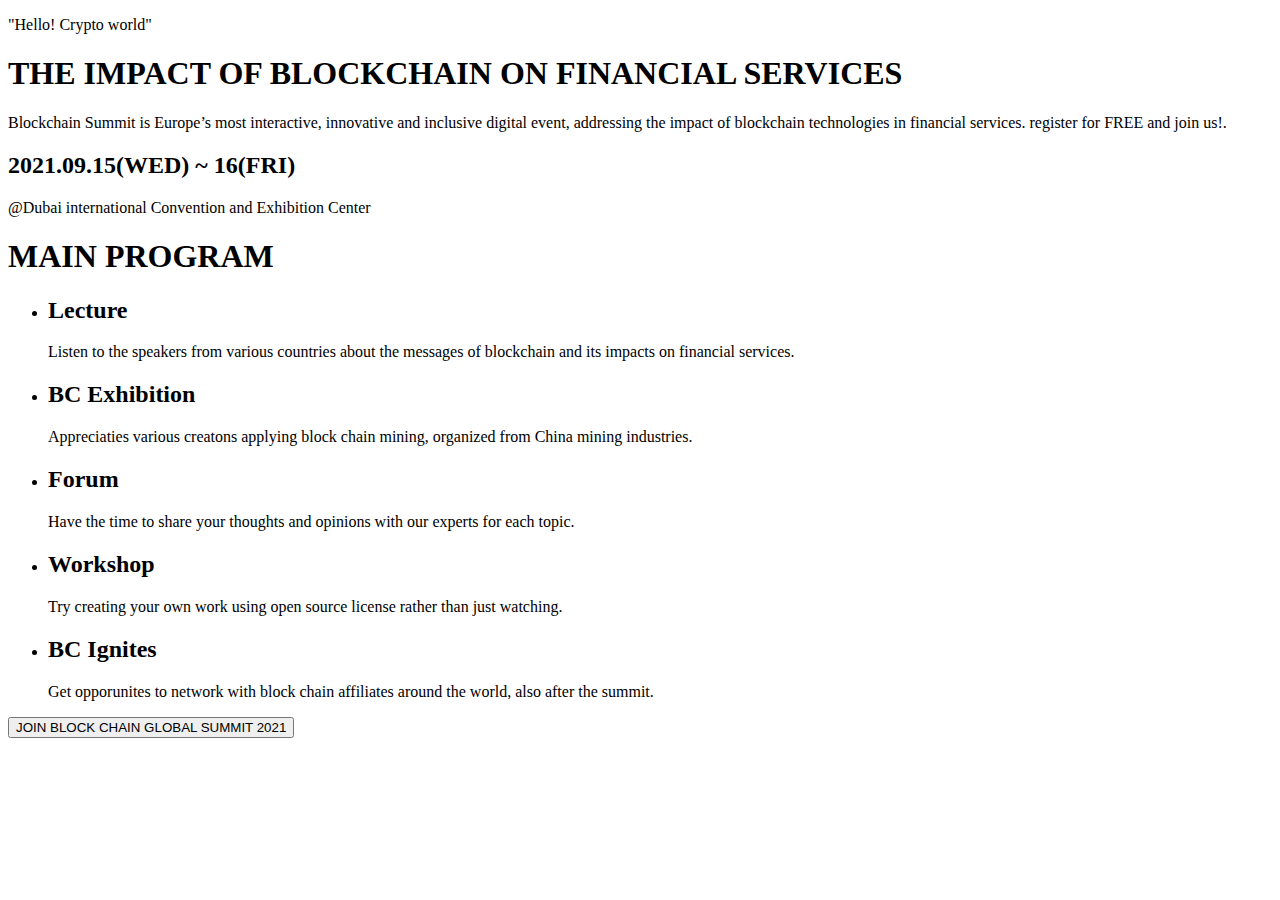
==== index.html @ 84af6721 "Add images to the HTML & CSS file" ====
<!DOCTYPE html>
<html lang="en">
<head>
    <meta charset="UTF-8">
    <meta http-equiv="X-UA-Compatible" content="IE=edge">
    <meta name="viewport" content="width=device-width, initial-scale=1.0">
    <title>My capstone project</title>
    <link rel="stylesheet" href="style.css">
    <link rel="stylesheet" href="https://use.fontawesome.com/releases/v5.15.3/css/all.css" 
    integrity="sha384-SZXxX4whJ79/gErwcOYf+zWLeJdY/qpuqC4cAa9rOGUstPomtqpuNWT9wdPEn2fk" 
    crossorigin="anonymous">
</head>
<body>
    <header class="header">
        <nav class="nav">
            <div class="icon" id="hamburger">
                <i class="fas fa-bars"></i>
            </div>
        </nav>
        <div class="hero-ontain">
            <div class="hero-content">
                <p class="hero-content__text">"Hello! Crypto world"</p>
                <h1 class="hero-content__heading">
                    THE IMPACT OF BLOCKCHAIN ON FINANCIAL SERVICES
                </h1>
                <P class="hero-content__desc">
                    Blockchain Summit is Europe’s most interactive, innovative and inclusive digital event, addressing the impact of blockchain technologies in financial services.

                    register for FREE and join us!.
                </P>
                <h2 class="hero-content__date">
                    2021.09.15(WED) ~ 16(FRI)
                </h2>
                <span class="hero-content__place">@Dubai international Convention and Exhibition Center</span>
            </div>
        </div>
    </header>
    <main>
        <section>
            <div class="container bg-dark">
                <div class="program">
                    <h1 class="program__heading">MAIN PROGRAM</h1>
                    <ul class="program-list">
                        <li class="program-list-item">
                            <div class="program-list-item-container">
                                <div class="program-list-item-container__icon">
                                    <i class='bx bx-support'></i>
                                </div>
                                <h2 class="program-list-item-container__title">
                                    Lecture
                                </h2>
                                <p class="program-list-item-container__text">
                                    Listen to the speakers from various countries about the messages of blockchain
                                    and its impacts on financial services.
                                </p>
                            </div>
                        </li>
                        <li class="program-list-item">
                            <div class="program-list-item-container">
                                <div class="program-list-item-container__icon">
                                    <i class='bx bx-tv'></i>
                                </div>
                                <h2 class="program-list-item-container__title">
                                    BC Exhibition
                                </h2>
                                <p class="program-list-item-container__text">
                                    Appreciaties various creatons applying block chain mining, organized from China mining industries.
                                </p>
                            </div>
                        </li>
                        <li class="program-list-item">
                            <div class="program-list-item-container">
                                <div class="program-list-item-container__icon">
                                    <i class='bx bx-chat'></i>
                                </div>
                                <h2 class="program-list-item-container__title">
                                    Forum
                                </h2>
                                <p class="program-list-item-container__text">
                                    Have the time to share your thoughts and opinions with our experts for each topic.
                                </p>
                            </div>
                        </li>
                        <li class="program-list-item">
                            <div class="program-list-item-container">
                                <div class="program-list-item-container__icon">
                                    <i class='bx bxs-factory'></i>
                                </div>
                                <h2 class="program-list-item-container__title">
                                    Workshop
                                </h2>
                                <p class="program-list-item-container__text">
                                    Try creating your own work using open source license rather than just watching.
                                </p>
                            </div>
                        </li>
                        <li class="program-list-item">
                            <div class="program-list-item-container">
                                <div class="program-list-item-container__icon">
                                    <i class='bx bx-palette'></i>
                                </div>
                                <h2 class="program-list-item-container__title">
                                    BC Ignites
                                </h2>
                                <p class="program-list-item-container__text">
                                    Get opporunites to network with block chain affiliates around the world, also after the summit.
                                </p>
                            </div>
                        </li>
                    </ul>
                    <button class="btn btn-large" type="button">JOIN BLOCK CHAIN GLOBAL SUMMIT 2021</button>
                </div>
            </div>
        </section>
    </main>
    
</body>
</html>
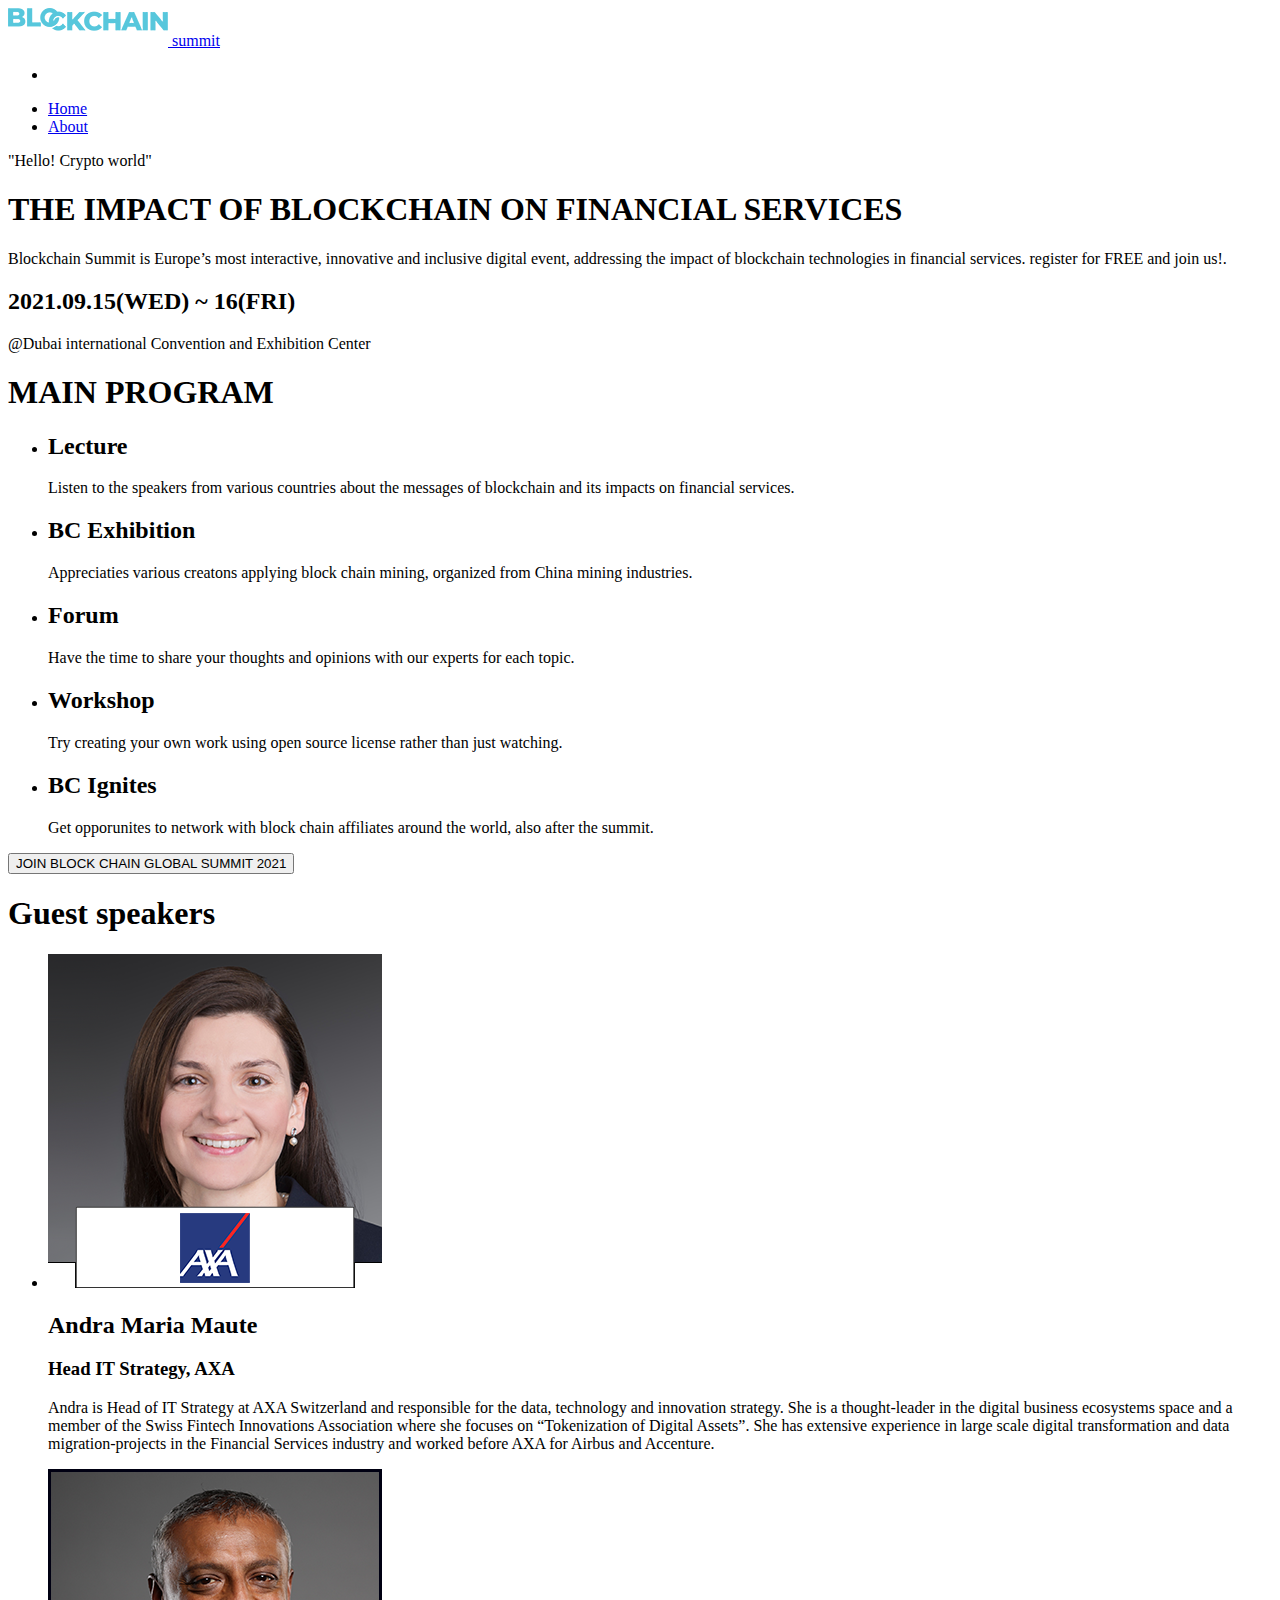
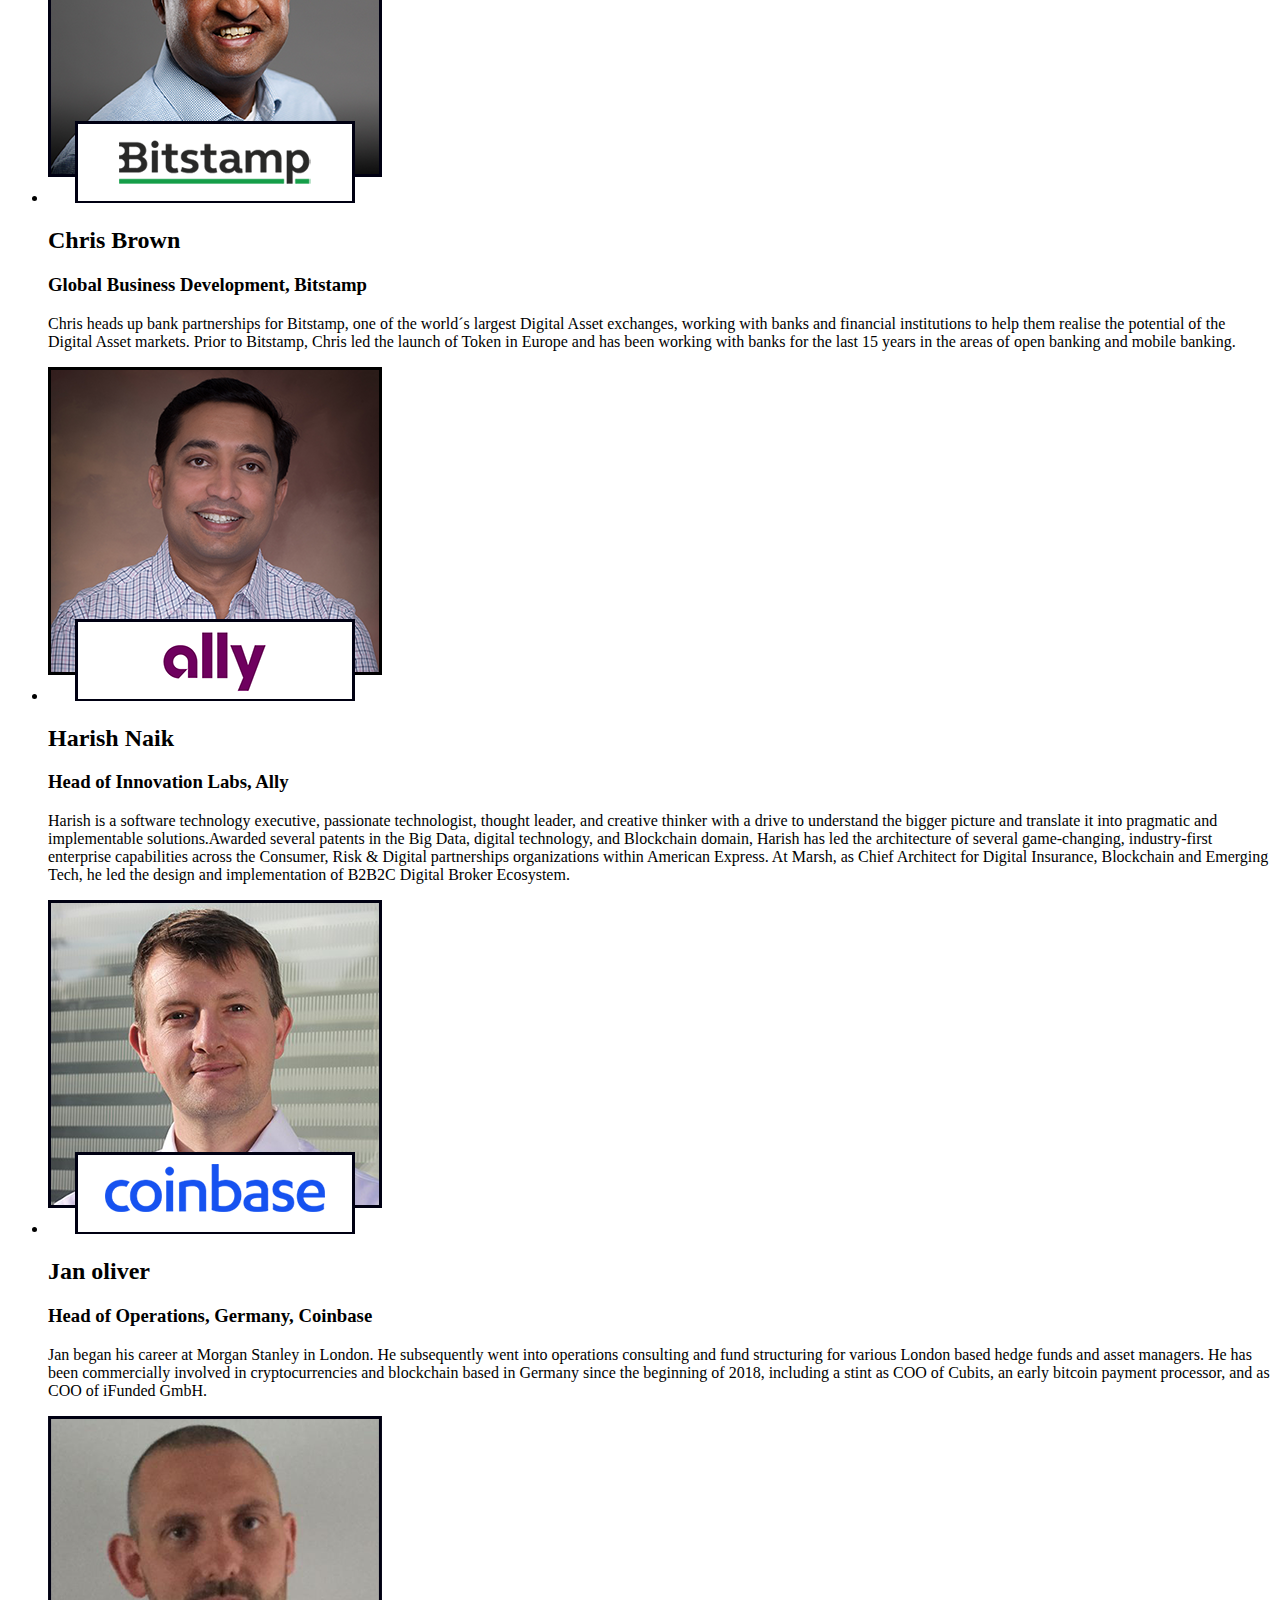
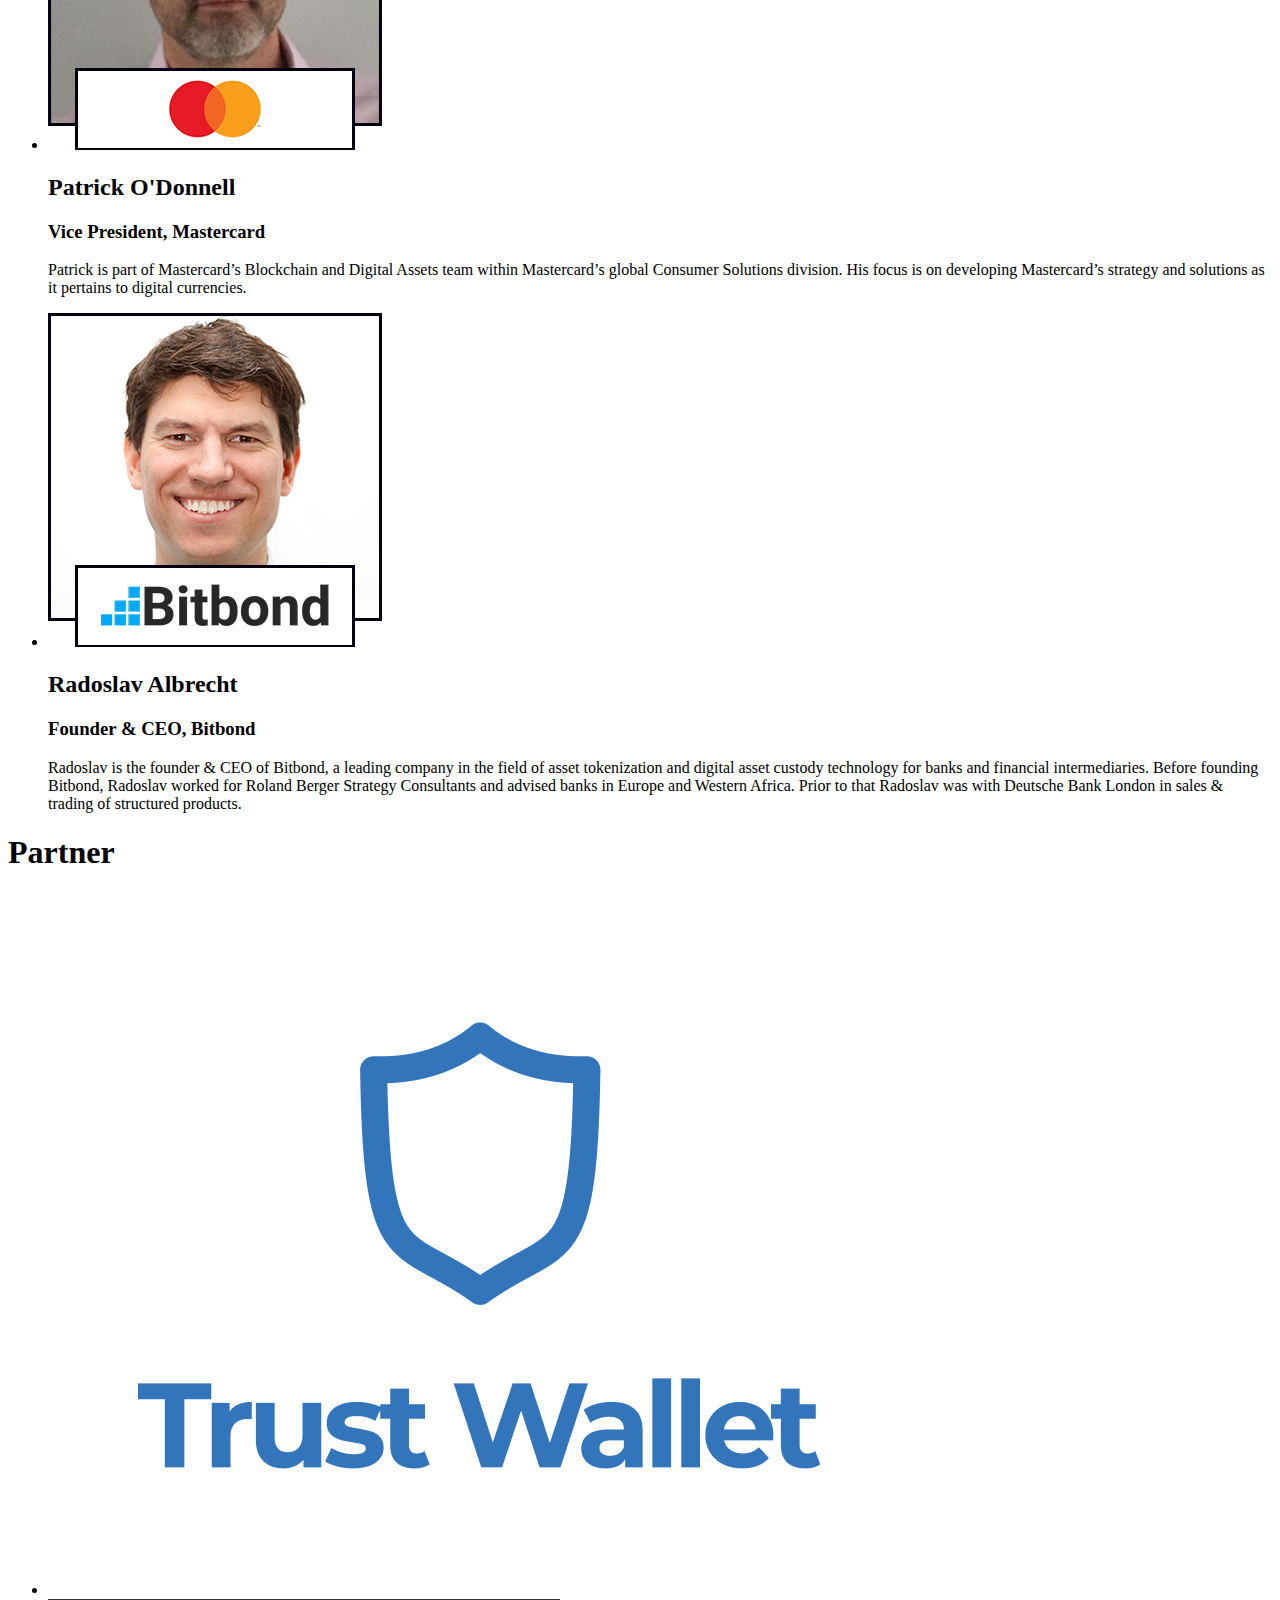
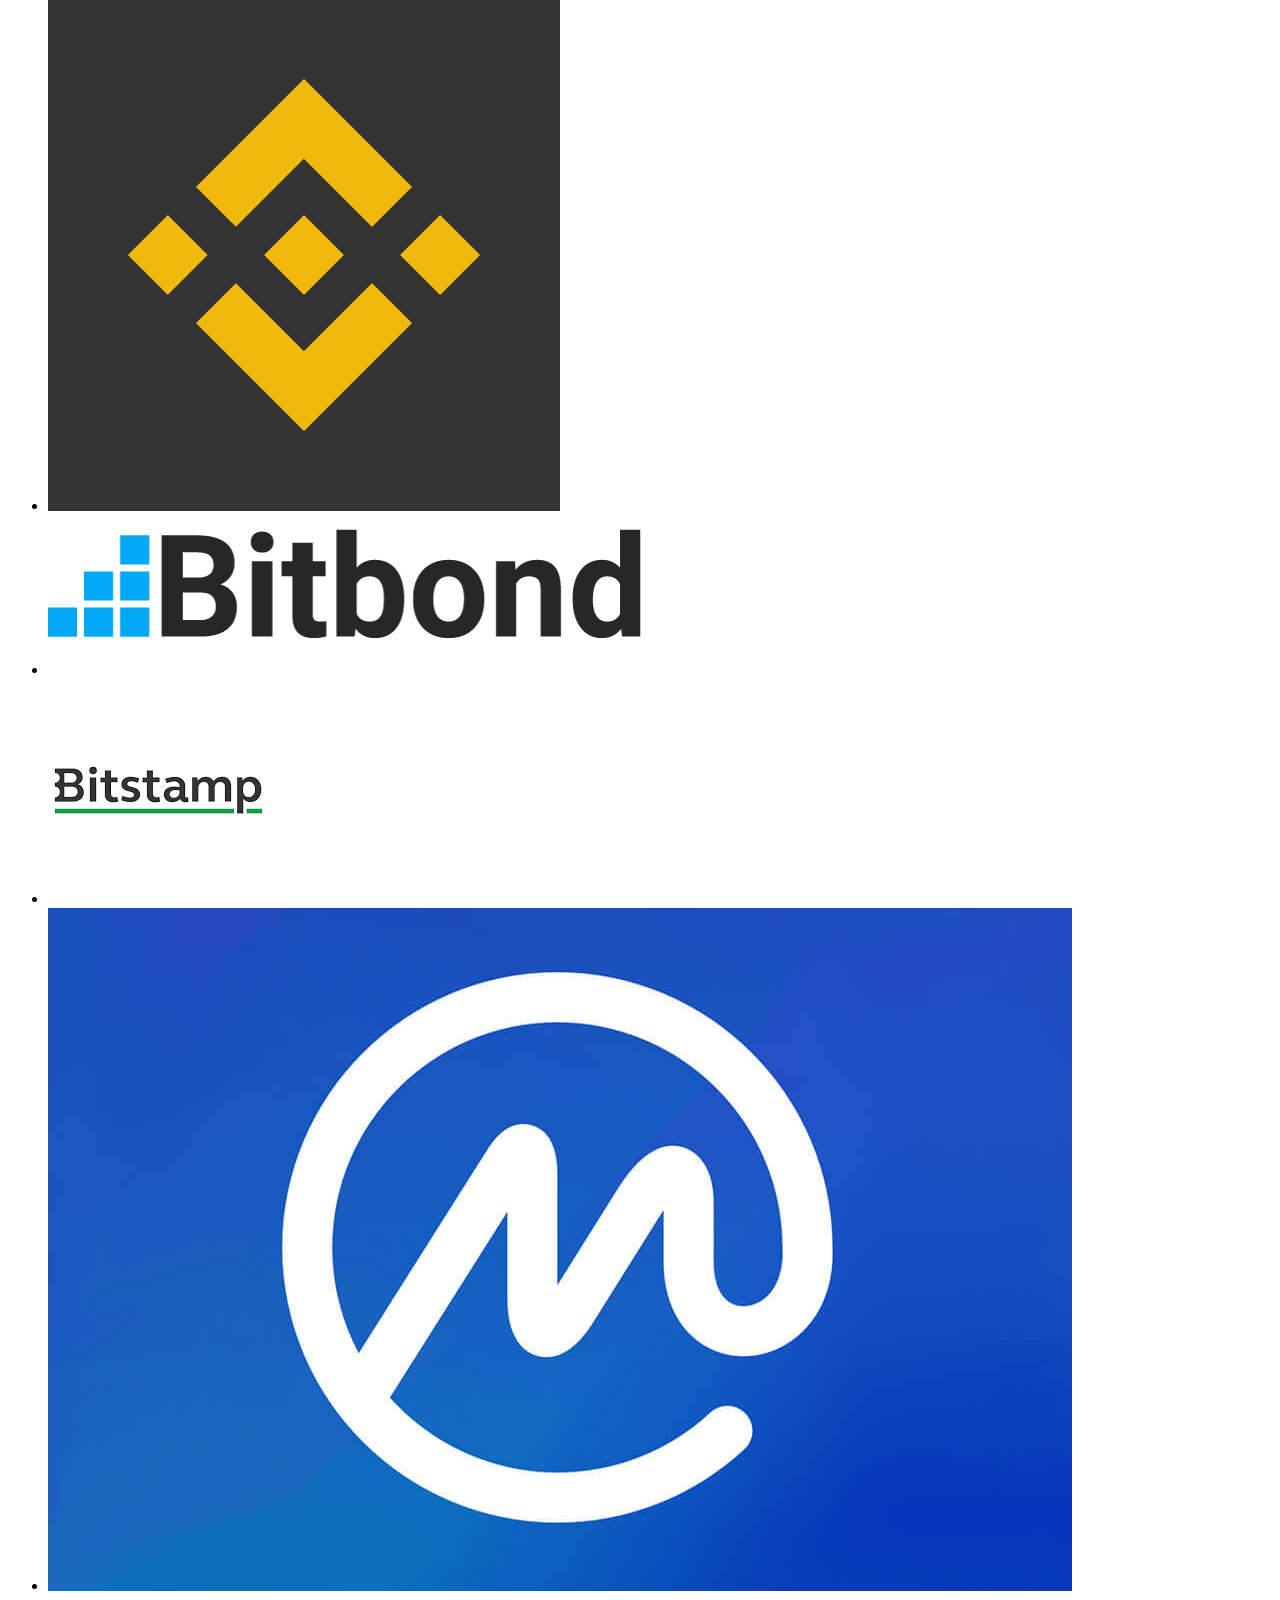
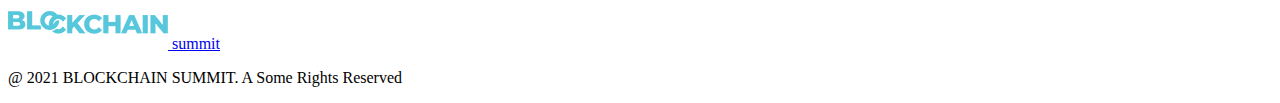
==== commit fe5231b1: "Add about HTML file" ====
--- a/index.html
+++ b/index.html
@@ -16,8 +16,23 @@
             <div class="icon" id="hamburger">
                 <i class="fas fa-bars"></i>
             </div>
+            <div class="logo">
+                <a href="index.html">
+                    <img src="./images/London_Logo.png" alt="image">
+                    <span>summit</span>
+                </a>
+            </div>
+            <ul class="nav-list">
+                <li class="nav-item">
+                    <div class="icon">
+                        <i class="fas fa-times" id="close-icon"></i>
+                    </div>
+                </li>
+                <li class="nav-item"><a href="index.html" class="nav-link">Home</a></li>
+                <li class="nav-item"><a href="about.html" class="nav-link">About</a></li>
+            </ul>
         </nav>
-        <div class="hero-ontain">
+        <div class="hero-ontainer">
             <div class="hero-content">
                 <p class="hero-content__text">"Hello! Crypto world"</p>
                 <h1 class="hero-content__heading">
@@ -44,7 +59,7 @@
                         <li class="program-list-item">
                             <div class="program-list-item-container">
                                 <div class="program-list-item-container__icon">
-                                    <i class='bx bx-support'></i>
+                                    <i class="fas fa-headset"></i>
                                 </div>
                                 <h2 class="program-list-item-container__title">
                                     Lecture
@@ -58,7 +73,7 @@
                         <li class="program-list-item">
                             <div class="program-list-item-container">
                                 <div class="program-list-item-container__icon">
-                                    <i class='bx bx-tv'></i>
+                                    <i class="fas fa-tv"></i>
                                 </div>
                                 <h2 class="program-list-item-container__title">
                                     BC Exhibition
@@ -71,7 +86,7 @@
                         <li class="program-list-item">
                             <div class="program-list-item-container">
                                 <div class="program-list-item-container__icon">
-                                    <i class='bx bx-chat'></i>
+                                    <i class="far fa-comments"></i>
                                 </div>
                                 <h2 class="program-list-item-container__title">
                                     Forum
@@ -84,7 +99,7 @@
                         <li class="program-list-item">
                             <div class="program-list-item-container">
                                 <div class="program-list-item-container__icon">
-                                    <i class='bx bxs-factory'></i>
+                                    <i class="fas fa-industry"></i>
                                 </div>
                                 <h2 class="program-list-item-container__title">
                                     Workshop
@@ -112,7 +127,104 @@
                 </div>
             </div>
         </section>
+        <section>
+            <div class="container">
+              <div class="speakers">
+                  <h1 class="speakers-heading">Guest speakers</h1>
+                    <ul class="speakers-list" id="speakers-list">
+                        <li class="speakers-list-item">
+                          <img src="./images/Andra-Maria_Maute_AXA.png" class="image" alt="image">
+                          <div class="speakers-list-item_info">
+                              <h2 class="speakers-list-item__heading">Andra Maria Maute</h2>
+                              <h3 class="speakers-list-item__role">Head IT Strategy, AXA</h3>
+                              <p class="sprakers-list-item__text">Andra is Head of IT Strategy at AXA Switzerland and responsible for the data, technology and innovation strategy. She is a thought-leader in the digital business ecosystems space and a member of the Swiss Fintech Innovations Association where she focuses on “Tokenization of Digital Assets”. She has extensive experience in large scale digital transformation and data migration-projects in the Financial Services industry and worked before AXA for Airbus and Accenture.</p>
+                          </div>
+                        </li>
+                        <li class="speakers-list-item">
+                          <img src="./images/Chris_Aruliah_Bitstamp_NEW.png" class="image" alt="image">
+                            <div class="speakers-list-item_info">
+                              <h2 class="speakers-list-item__heading">Chris Brown</h2>
+                              <h3 class="speakers-list-item__role">Global Business Development, Bitstamp</h3>
+                              <p class="sprakers-list-item__text">Chris heads up bank partnerships for Bitstamp, one of the world´s largest Digital Asset exchanges, working with banks and financial institutions to help them realise the potential of the Digital Asset markets. Prior to Bitstamp, Chris led the launch of Token in Europe and has been working with banks for the last 15 years in the areas of open banking and mobile banking.</p>
+                            </div>
+                        </li>
+                        <li class="speakers-list-item">
+                            <img src="./images/Harish_Naik_Ally_NEW.png" class="image" alt="image">
+                            <div class="speakers-list-item_info">
+                                <h2 class="speakers-list-item__heading">Harish Naik</h2>
+                                <h3 class="speakers-list-item__role">Head of Innovation Labs, Ally</h3>
+                                <p class="sprakers-list-item__text">Harish is a software technology executive, passionate technologist, thought leader, and creative thinker with a drive to understand the bigger picture and translate it into pragmatic and implementable solutions.Awarded several patents in the Big Data, digital technology, and Blockchain domain, Harish has led the architecture of several game-changing, industry-first enterprise capabilities across the Consumer, Risk & Digital partnerships organizations within American Express. At Marsh, as  Chief Architect for Digital Insurance, Blockchain and Emerging Tech, he led the design and implementation of B2B2C Digital Broker Ecosystem.</p>
+                            </div>
+                        </li>
+                        <li class="speakers-list-item">
+                            <img src="./images/Jan-Oliver_Sell_Coinbase_NEW.png" class="image" alt="image">
+                            <div class="speakers-list-item_info">
+                                <h2 class="speakers-list-item__heading">Jan oliver</h2>
+                                <h3 class="speakers-list-item__role">Head of Operations, Germany, Coinbase</h3>
+                                <p class="sprakers-list-item__text">Jan began his career at Morgan Stanley in London. He subsequently went into operations consulting and fund structuring for various London based hedge funds and asset managers. He has been commercially involved in cryptocurrencies and blockchain based in Germany since the beginning of 2018, including a stint as COO of Cubits, an early bitcoin payment processor, and as COO of iFunded GmbH.</p>
+                            </div>
+                        </li>
+                        <li class="speakers-list-item">
+                            <img src="./images/Patrick_ODonnell_Mastercard_NEW.png" class="image" alt="image">
+                            <div class="speakers-list-item_info">
+                                <h2 class="speakers-list-item__heading">Patrick O'Donnell</h2>
+                                <h3 class="speakers-list-item__role">Vice President, Mastercard</h3>
+                                <p class="sprakers-list-item__text">Patrick is part of Mastercard’s Blockchain and Digital Assets team within Mastercard’s global Consumer Solutions division. His focus is on developing Mastercard’s strategy and solutions as it pertains to digital currencies.</p>
+                            </div>
+                        </li>
+                        <li class="speakers-list-item">
+                            <img src="./images/Radoslav_Albrecht_Bitbond.png" class="image" alt="image">
+                            <div class="speakers-list-item_info">
+                                <h2 class="speakers-list-item__heading">Radoslav Albrecht</h2>
+                                <h3 class="speakers-list-item__role">Founder & CEO, Bitbond</h3>
+                                <p class="sprakers-list-item__text">Radoslav is the founder & CEO of Bitbond, a leading company in the field of asset tokenization and digital asset custody technology for banks and financial intermediaries. Before founding Bitbond, Radoslav worked for Roland Berger Strategy Consultants and advised banks in Europe and Western Africa. Prior to that Radoslav was with Deutsche Bank London in sales & trading of structured products.</p>
+                            </div>
+                        </li>
+                    </ul>
+               </div>
+          </div>
+        </section>
+        <section>
+            <div class="container bg-dark">
+                <div class="partner">
+                    <h1 class="partner-heading">Partner</h1>
+                    <ul class="partners-list">
+                        <li class="partner-list-item">
+                            <img src="./images/trust-logo.png" alt="image">
+                        </li>
+                        <li class="partner-list-item">
+                            <img src="./images/binance-logo.png" alt="image">
+                        </li>
+                        <li class="partner-list-item">
+                            <img src="./images/bitbond-logo.png" alt="image">
+                        </li>
+                        <li class="partner-list-item">
+                            <img src="./images/bitstamp.png" alt="image">
+                        </li>
+                        <li class="partner-list-item">
+                            <img src="./images/CoinMarketCap-Logo.jpg" alt="image">
+                        </li>
+                    </ul>
+                </div>
+            </div>
+        </section>
+        
     </main>
+    <footer>
+        <div class="container">
+            <div class="footer">
+                <div class="logo">
+                    <a href="#">
+                        <img src="./images/London_Logo.png" alt="image">
+                        <span>summit</span>
+                    </a>
+                </div>
+                <p class="rights">
+                    @ 2021 BLOCKCHAIN SUMMIT. A Some Rights Reserved
+                </p>
+            </div>
+        </div>
+    </footer>
     
 </body>
 </html>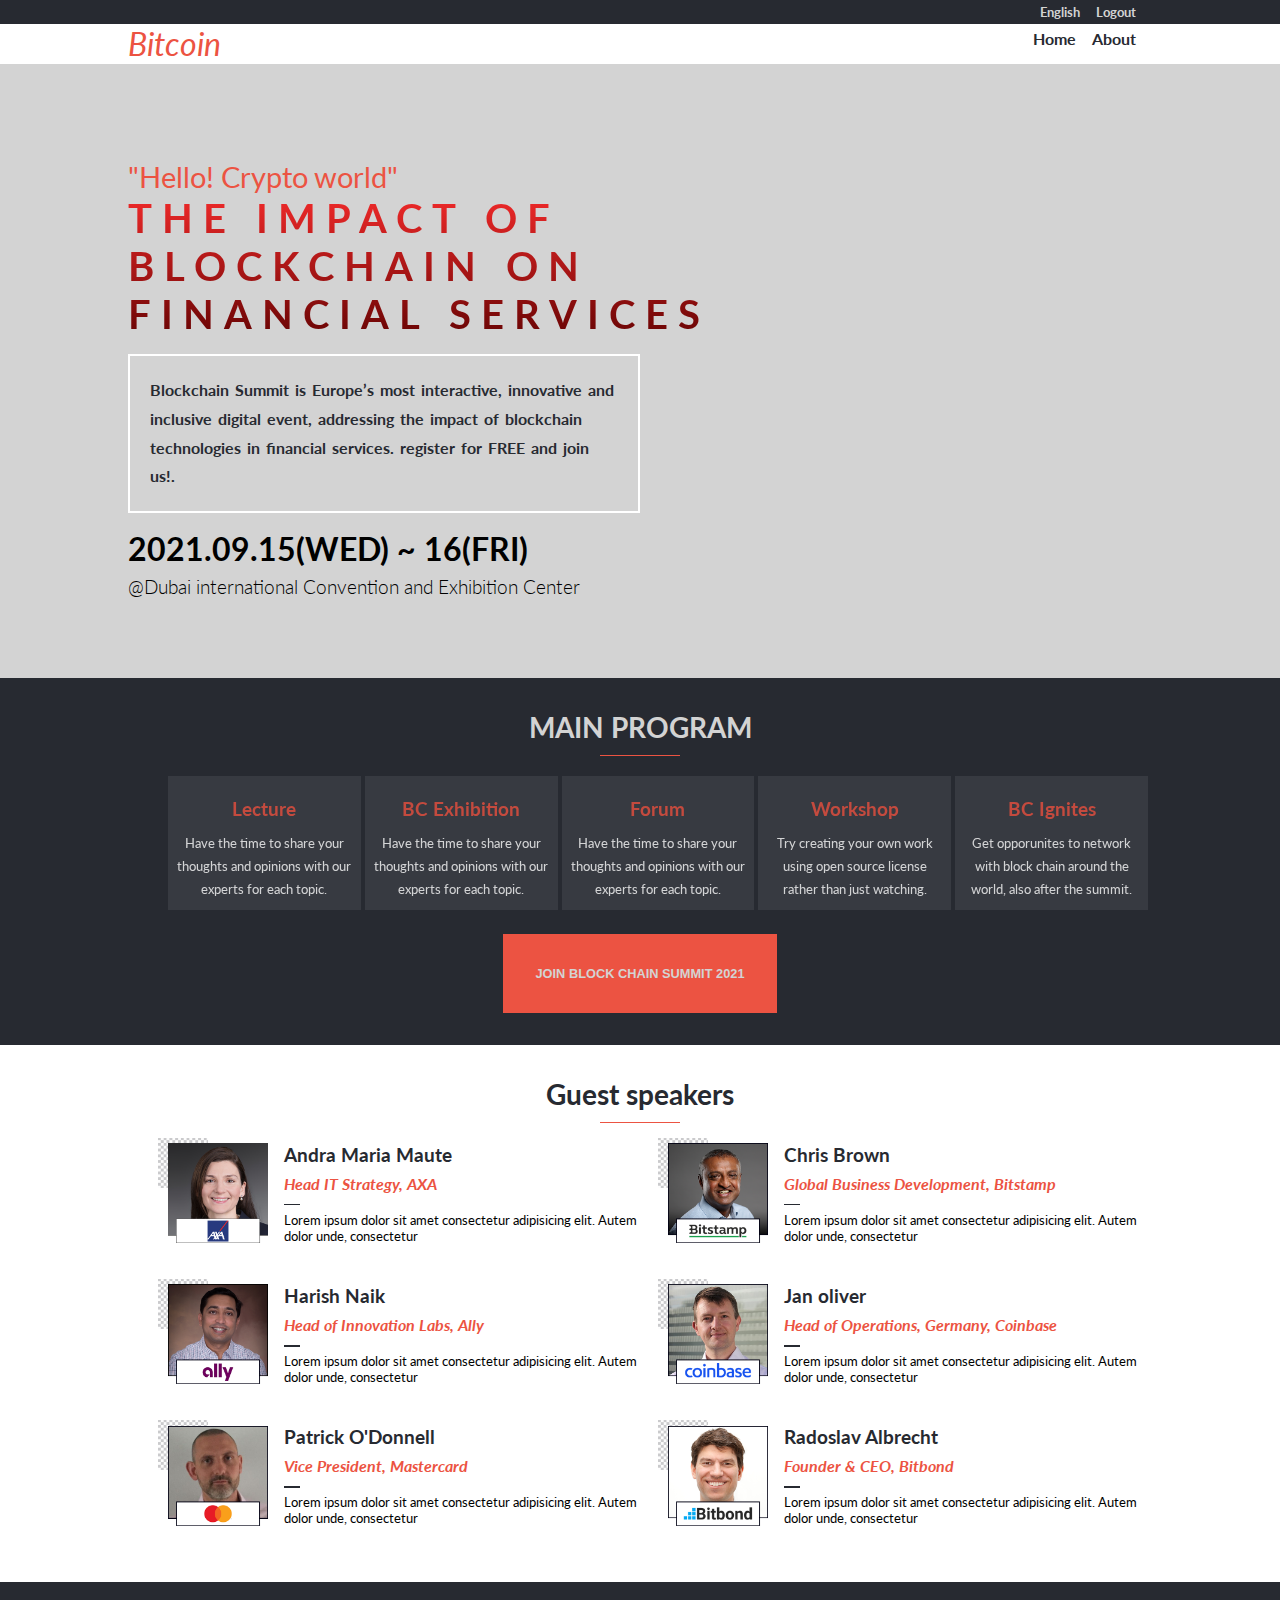
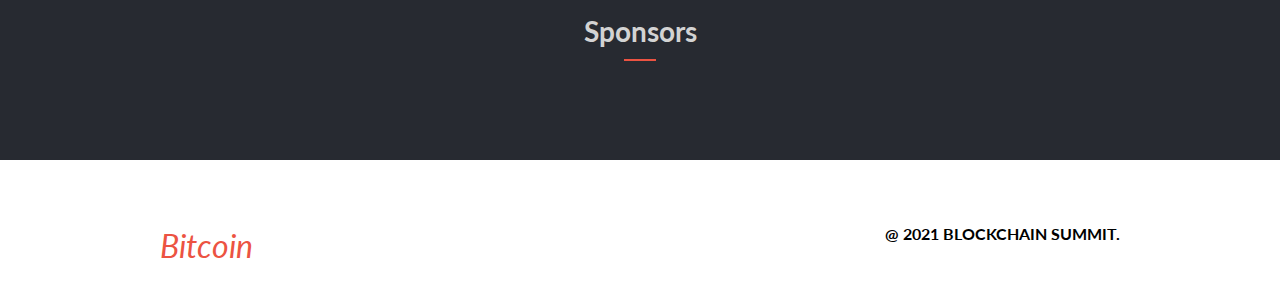
==== commit 137b5bef: "Add style to the page" ====
--- a/index.html
+++ b/index.html
@@ -9,6 +9,7 @@
     <link rel="stylesheet" href="https://use.fontawesome.com/releases/v5.15.3/css/all.css" 
     integrity="sha384-SZXxX4whJ79/gErwcOYf+zWLeJdY/qpuqC4cAa9rOGUstPomtqpuNWT9wdPEn2fk" 
     crossorigin="anonymous">
+    <link rel="stylesheet" href="https://fonts.googleapis.com/css2?family=Lato:wght@100;300;400;700&display=swap">
 </head>
 <body>
     <header class="header">
@@ -18,10 +19,27 @@
             </div>
             <div class="logo">
                 <a href="index.html">
-                    <img src="./images/London_Logo.png" alt="image">
-                    <span>summit</span>
+                    <i class="fab fa-bitcoin">Bitcoin</i>
                 </a>
             </div>
+            <ul class="top-nav">
+                <li class="top-nav__item">
+                    <a href="#" class="top-nav__link">
+                        <i class="fab fa-twitter"></i>
+                    </a>
+                </li>
+                <li class="top-nav__item">
+                    <a href="#" class="top-nav__link">
+                        <i class="fab fa-facebook-f"></i>
+                    </a>
+                </li>
+                <li class="top-nav__item">
+                    <a href="#" class="top-nav__link">English</a>
+                </li>
+                <li class="top-nav__item">
+                    <a href="#" class="top-nav__link">Logout</a>
+                </li>
+            </ul>
             <ul class="nav-list">
                 <li class="nav-item">
                     <div class="icon">
@@ -32,7 +50,7 @@
                 <li class="nav-item"><a href="about.html" class="nav-link">About</a></li>
             </ul>
         </nav>
-        <div class="hero-ontainer">
+        <div class="hero-container">
             <div class="hero-content">
                 <p class="hero-content__text">"Hello! Crypto world"</p>
                 <h1 class="hero-content__heading">
@@ -65,8 +83,7 @@
                                     Lecture
                                 </h2>
                                 <p class="program-list-item-container__text">
-                                    Listen to the speakers from various countries about the messages of blockchain
-                                    and its impacts on financial services.
+                                    Have the time to share your thoughts and opinions with our experts for each topic.
                                 </p>
                             </div>
                         </li>
@@ -79,7 +96,7 @@
                                     BC Exhibition
                                 </h2>
                                 <p class="program-list-item-container__text">
-                                    Appreciaties various creatons applying block chain mining, organized from China mining industries.
+                                    Have the time to share your thoughts and opinions with our experts for each topic.
                                 </p>
                             </div>
                         </li>
@@ -112,18 +129,18 @@
                         <li class="program-list-item">
                             <div class="program-list-item-container">
                                 <div class="program-list-item-container__icon">
-                                    <i class='bx bx-palette'></i>
+                                    <i class="fas fa-palette"></i>
                                 </div>
                                 <h2 class="program-list-item-container__title">
                                     BC Ignites
                                 </h2>
                                 <p class="program-list-item-container__text">
-                                    Get opporunites to network with block chain affiliates around the world, also after the summit.
+                                    Get opporunites to network with block chain  around the world, also after the summit.
                                 </p>
                             </div>
                         </li>
                     </ul>
-                    <button class="btn btn-large" type="button">JOIN BLOCK CHAIN GLOBAL SUMMIT 2021</button>
+                    <button class="btn btn-large" type="button">JOIN BLOCK CHAIN SUMMIT 2021</button>
                 </div>
             </div>
         </section>
@@ -134,18 +151,18 @@
                     <ul class="speakers-list" id="speakers-list">
                         <li class="speakers-list-item">
                           <img src="./images/Andra-Maria_Maute_AXA.png" class="image" alt="image">
-                          <div class="speakers-list-item_info">
+                            <div class="speakers-list-item_info">
                               <h2 class="speakers-list-item__heading">Andra Maria Maute</h2>
                               <h3 class="speakers-list-item__role">Head IT Strategy, AXA</h3>
-                              <p class="sprakers-list-item__text">Andra is Head of IT Strategy at AXA Switzerland and responsible for the data, technology and innovation strategy. She is a thought-leader in the digital business ecosystems space and a member of the Swiss Fintech Innovations Association where she focuses on “Tokenization of Digital Assets”. She has extensive experience in large scale digital transformation and data migration-projects in the Financial Services industry and worked before AXA for Airbus and Accenture.</p>
-                          </div>
+                              <p class="sprakers-list-item__text">Lorem ipsum dolor sit amet consectetur adipisicing elit. Autem dolor unde, consectetur</p>
+                            </div>
                         </li>
                         <li class="speakers-list-item">
                           <img src="./images/Chris_Aruliah_Bitstamp_NEW.png" class="image" alt="image">
                             <div class="speakers-list-item_info">
                               <h2 class="speakers-list-item__heading">Chris Brown</h2>
                               <h3 class="speakers-list-item__role">Global Business Development, Bitstamp</h3>
-                              <p class="sprakers-list-item__text">Chris heads up bank partnerships for Bitstamp, one of the world´s largest Digital Asset exchanges, working with banks and financial institutions to help them realise the potential of the Digital Asset markets. Prior to Bitstamp, Chris led the launch of Token in Europe and has been working with banks for the last 15 years in the areas of open banking and mobile banking.</p>
+                              <p class="sprakers-list-item__text">Lorem ipsum dolor sit amet consectetur adipisicing elit. Autem dolor unde, consectetur</p>
                             </div>
                         </li>
                         <li class="speakers-list-item">
@@ -153,7 +170,7 @@
                             <div class="speakers-list-item_info">
                                 <h2 class="speakers-list-item__heading">Harish Naik</h2>
                                 <h3 class="speakers-list-item__role">Head of Innovation Labs, Ally</h3>
-                                <p class="sprakers-list-item__text">Harish is a software technology executive, passionate technologist, thought leader, and creative thinker with a drive to understand the bigger picture and translate it into pragmatic and implementable solutions.Awarded several patents in the Big Data, digital technology, and Blockchain domain, Harish has led the architecture of several game-changing, industry-first enterprise capabilities across the Consumer, Risk & Digital partnerships organizations within American Express. At Marsh, as  Chief Architect for Digital Insurance, Blockchain and Emerging Tech, he led the design and implementation of B2B2C Digital Broker Ecosystem.</p>
+                                <p class="sprakers-list-item__text">Lorem ipsum dolor sit amet consectetur adipisicing elit. Autem dolor unde, consectetur</p>
                             </div>
                         </li>
                         <li class="speakers-list-item">
@@ -161,7 +178,7 @@
                             <div class="speakers-list-item_info">
                                 <h2 class="speakers-list-item__heading">Jan oliver</h2>
                                 <h3 class="speakers-list-item__role">Head of Operations, Germany, Coinbase</h3>
-                                <p class="sprakers-list-item__text">Jan began his career at Morgan Stanley in London. He subsequently went into operations consulting and fund structuring for various London based hedge funds and asset managers. He has been commercially involved in cryptocurrencies and blockchain based in Germany since the beginning of 2018, including a stint as COO of Cubits, an early bitcoin payment processor, and as COO of iFunded GmbH.</p>
+                                <p class="sprakers-list-item__text">Lorem ipsum dolor sit amet consectetur adipisicing elit. Autem dolor unde, consectetur</p>
                             </div>
                         </li>
                         <li class="speakers-list-item">
@@ -169,7 +186,7 @@
                             <div class="speakers-list-item_info">
                                 <h2 class="speakers-list-item__heading">Patrick O'Donnell</h2>
                                 <h3 class="speakers-list-item__role">Vice President, Mastercard</h3>
-                                <p class="sprakers-list-item__text">Patrick is part of Mastercard’s Blockchain and Digital Assets team within Mastercard’s global Consumer Solutions division. His focus is on developing Mastercard’s strategy and solutions as it pertains to digital currencies.</p>
+                                <p class="sprakers-list-item__text">Lorem ipsum dolor sit amet consectetur adipisicing elit. Autem dolor unde, consectetur</p>
                             </div>
                         </li>
                         <li class="speakers-list-item">
@@ -177,7 +194,7 @@
                             <div class="speakers-list-item_info">
                                 <h2 class="speakers-list-item__heading">Radoslav Albrecht</h2>
                                 <h3 class="speakers-list-item__role">Founder & CEO, Bitbond</h3>
-                                <p class="sprakers-list-item__text">Radoslav is the founder & CEO of Bitbond, a leading company in the field of asset tokenization and digital asset custody technology for banks and financial intermediaries. Before founding Bitbond, Radoslav worked for Roland Berger Strategy Consultants and advised banks in Europe and Western Africa. Prior to that Radoslav was with Deutsche Bank London in sales & trading of structured products.</p>
+                                <p class="sprakers-list-item__text">Lorem ipsum dolor sit amet consectetur adipisicing elit. Autem dolor unde, consectetur</p>
                             </div>
                         </li>
                     </ul>
@@ -187,22 +204,22 @@
         <section>
             <div class="container bg-dark">
                 <div class="partner">
-                    <h1 class="partner-heading">Partner</h1>
+                    <h1 class="partner-heading">Sponsors</h1>
                     <ul class="partners-list">
                         <li class="partner-list-item">
-                            <img src="./images/trust-logo.png" alt="image">
-                        </li>
-                        <li class="partner-list-item">
-                            <img src="./images/binance-logo.png" alt="image">
-                        </li>
-                        <li class="partner-list-item">
-                            <img src="./images/bitbond-logo.png" alt="image">
-                        </li>
-                        <li class="partner-list-item">
-                            <img src="./images/bitstamp.png" alt="image">
-                        </li>
-                        <li class="partner-list-item">
-                            <img src="./images/CoinMarketCap-Logo.jpg" alt="image">
+                            <i class="fab fa-bitcoin"></i>
+                        </li>
+                        <li class="partner-list-item">
+                            <i class="fab fa-ethereum"></i>
+                        </li>
+                        <li class="partner-list-item">
+                            <i class="fab fa-amazon"></i>
+                        </li>
+                        <li class="partner-list-item">
+                            <i class="fab fa-airbnb"></i> 
+                        </li>
+                        <li class="partner-list-item">
+                            <i class="fab fa-google"></i> 
                         </li>
                     </ul>
                 </div>
@@ -215,12 +232,11 @@
             <div class="footer">
                 <div class="logo">
                     <a href="#">
-                        <img src="./images/London_Logo.png" alt="image">
-                        <span>summit</span>
+                        <i class="fab fa-bitcoin">Bitcoin</i> 
                     </a>
                 </div>
                 <p class="rights">
-                    @ 2021 BLOCKCHAIN SUMMIT. A Some Rights Reserved
+                    @ 2021 BLOCKCHAIN SUMMIT.
                 </p>
             </div>
         </div>
--- a/style.css
+++ b/style.css
@@ -0,0 +1,731 @@
+* {
+    margin: 0;
+    padding: o;
+    box-sizing: border-box;
+}
+
+body {
+    font-family: 'lato', sans-serif;
+    font-size: 13px;
+}
+
+a {
+    text-decoration: none;
+}
+
+li {
+    list-style: none;
+}
+
+.bg-dark {
+    background: #272a31;
+}
+
+.bg-white {
+    background: #fff;
+}
+
+.btn {
+    color: #d3d3d3;
+    font-size: 0.8rem;
+    outline: none;
+    border: none;
+    font-weight: 700;
+    cursor: pointer;
+}
+
+.btn-large {
+    background: #ec5342;
+    padding: 2rem;
+    display: inline-block;
+    margin: 0 auto;
+}
+
+.header {
+    position: relative;
+    width: 100%;
+}
+
+.nav {
+    position: fixed;
+    top: 0;
+    left: 0;
+    width: 100%;
+    margin: 0 auto;
+    background: #fff;
+    z-index: 1000;
+    height: 3rem;
+}
+
+.logo {
+    width: 5rem;
+    height: 1rem;
+}
+
+.header .logo {
+    display: none;
+    visibility: hidden;
+}
+
+.logo a {
+    font-size: 2rem;
+    color: #ec5342;
+}
+
+.icon {
+    width: 3rem;
+    height: 3rem;
+    padding: 1rem;
+    position: absolute;
+    top: 0;
+    left: 0;
+    align-items: center;
+    cursor: pointer;
+    margin-bottom: 2rem;
+    display: flex;
+}
+
+.icon i {
+    font-size: 2.4rem;
+    color: #272a31;
+}
+
+.icon .close {
+    display: none;
+    visibility: hidden;
+}
+
+.top-nav {
+    display: none;
+    visibility: hidden;
+}
+  
+.nav-list {
+    position: fixed;
+    top: 0;
+    left: 0;
+    width: 100%;
+    height: 100vh;
+    padding: 1.2rem;
+    transform: translateX(-100%);
+    visibility: hidden;
+    z-index: 900;
+    background-color: #ec5342;
+    transition: transform 0.8s ease-in-out;
+}
+
+.nav-item {
+    margin: 2rem 0;
+    font-size: 2rem;
+}
+
+.nav-link {
+    color: #272a31;
+}
+
+.nav-link:active {
+    color: #ec5342;
+}
+
+.nav-link {
+    color: underline #ec5342;
+}
+
+.active .icon .hamburger {
+    display: none;
+    visibility: hidden;
+}
+  
+.active .icon .close {
+    display: block;
+    visibility: visible;
+}
+  
+.active .nav-list {
+    transform: translateX(0);
+    visibility: visible;
+}
+
+.hero-container {
+    padding: 5rem 0;
+    background-color: #d3d3d3;
+}
+
+.hero-content,
+.hero-about-content {
+  width: 90%;
+  margin: 0 auto;
+}
+
+.hero-content__text,
+.hero-about-content__text {
+  font-size: 1.8rem;
+  color: #ec5342;
+}
+
+.hero-content__heading,
+.hero-about-content__heading {
+  font-size: 2.5rem;
+  color: #ec5342;
+  font-weight: 700;
+  letter-spacing: 0.1rem;
+  margin-bottom: 1rem;
+  background-image: linear-gradient(rgb(241, 42, 42), rgb(104, 4, 4));
+  color: transparent; 
+  -webkit-background-clip: text;
+}
+
+.hero-content__desc,
+.hero-about-content__desc {
+  font-size: 0.9rem;
+  word-spacing: 2px;
+  color: #272a31;
+  margin-bottom: 1rem;
+  padding: 1.25rem;
+  border: 2px solid #fff;
+  line-height: 1.8;
+  font-weight: 700;
+}
+
+.hero-content__date {
+    font-weight: bold;
+    font-size: 2rem;
+    margin-bottom: 0.4rem;
+}
+
+.hero-content__place {
+    font-weight: 300;
+    font-size: 1.2rem;
+}
+
+.container {
+    padding: 2rem 0;
+}
+
+.program__heading {
+    text-align: center;
+    color: #d3d3d3;
+    font-size: 1.75rem;
+    position: relative;
+    margin-bottom: 2rem;
+}
+
+.program__heading::after {
+    content: " ";
+    position: absolute;
+    bottom: -0.8rem;
+    left: 50%;
+    background-color: #ec5342;
+    width: 5rem;
+    height: 0.1rem;
+    transform: translateX(-50%);
+}
+
+.program {
+    width: 90%;
+    margin: 0 auto;
+    text-align: center;
+}
+
+.program-list-item {
+    opacity: 0.8;
+    margin-bottom: 2rem;
+    width: 100%;
+    cursor: pointer;
+    background-color: #3c3f46;
+    padding: 0.8rem;
+}
+
+.program-list-item-container {
+    display: grid;
+    grid-template-columns: 3rem 100px 1fr;
+    grid-column-gap: 0.5rem;
+    align-items: center;
+}
+
+.program-list-item-container__icon i {
+    font-size: 1rem;
+    color: #fff;
+}
+
+.program-list-item-container__title {
+    color: #ec5342;
+    font-size: 1rem;
+    font-weight: 700;
+    text-align: left;
+}
+
+.program-list-item-container__text {
+    color: #fff;
+    font-size: 0.75rem;
+    text-align: left;
+}
+
+.speakers {
+    width: 90%;
+    margin: 0 auto;
+}
+
+.speakers-heading {
+    text-align: center;
+    color: #272a31;
+    font-size: 1.75rem;
+    position: relative;
+    margin-bottom: 2rem;
+}
+
+.speakers-heading::after {
+    content: " ";
+    position: absolute;
+    bottom: -0.8rem;
+    left: 50%;
+    background: #ec5342;
+    width: 5rem;
+    height: 0.1rem;
+    transform: translateX(-50%);
+}
+
+.image {
+    width: 100%;
+    height: 100%;
+    position: relative;
+    object-fit: contain; 
+}
+
+.speakers-list-item {
+    display: grid;
+    grid-template-columns: 100px 1fr;
+    margin-bottom: 1.5rem;
+    align-items: center;
+    grid-column-gap: 1rem;
+    position: relative;
+}
+
+.speakers-list-item::before {
+    content: " ";
+    background-image: url("./images/transparent.jpg");
+    background-repeat: no-repeat;
+    background-size: cover;
+    width: 50px;
+    height: 50px;
+    position: absolute;
+    top: -5px;
+    left: -10px;
+}
+  
+.speakers-list-item__heading {
+    font-weight: bold;
+    color: #272a31;
+    margin-bottom: 0.5rem;
+    font-size: 1.2rem;
+}
+
+.speakers-list-item__role {
+    color: #ec5342;
+    font-style: italic;
+    font-size: 0.8rem;
+    position: relative;
+    margin-bottom: 1.2rem;
+}
+
+.speakers-list-item__role::after {
+    content: " ";
+    position: absolute;
+    bottom: -0.8rem;
+    left: 0;
+    background: #272a31;
+    width: 1rem;
+    height: 0.1rem;
+}
+
+.speakers-list-item__text {
+    font-size: 0.9rem;
+}
+
+.partner {
+    width: 90%;
+    margin: 0 auto;
+}
+
+.partner-heading {
+    text-align: center;
+    color: #d3d3d3;
+    font-size: 1.75rem;
+    position: relative;
+    margin-bottom: 1rem;
+}
+
+.partner-heading::after {
+    content: " ";
+    position: absolute;
+    bottom: -0.8rem;
+    left: 50%;
+    background: #ec5342;
+    width: 2rem;
+    height: 0.1rem;
+    transform: translateX(-50%);
+}
+
+.partners-list {
+    padding: 2rem 0;
+    display: flex;
+    flex-wrap: wrap;
+    justify-content: center;
+}
+
+.partner-list-item i {
+    font-size: 5rem;
+    color: #d3d3d3;
+}
+
+.footer {
+    width: 90%;
+    margin: 0 auto;
+    display: flex;
+    justify-content: center;
+    align-items: center;
+    padding: 2rem;
+}
+
+.footer .logo {
+    margin-right: 5rem;
+}
+
+.rights {
+    font-size: 1rem;
+    font-weight: 700;
+}
+
+.hero-about-content {
+    text-align: center;
+}
+
+.hero-about-content-contact {
+    width: 80%;
+    margin: 0 auto;
+}
+
+.hero-about-content-contact p {
+    font-size: 0.85rem;
+    line-height: 1.8;
+}
+
+.hero-about-content-contact a {
+    color: #272a31;
+    text-decoration: underline;
+    font-weight: bold;
+    font-size: 0.85rem;
+    line-height: 1.8;
+}
+
+.summits {
+    width: 90%;
+    margin: 0 auto;
+    text-align: center;
+}
+
+.summits-heading {
+    text-align: center;
+    color: #272a31;
+    font-size: 1.75rem;
+    position: relative;
+    margin-bottom: 1.5rem;
+}
+
+.summits-heading::after {
+    content: " ";
+    position: absolute;
+    bottom: -0.8rem;
+    left: 50%;
+    background: #ec5342;
+    width: 2rem;
+    height: 0.1rem;
+    transform: translateX(-50%);
+}
+
+.summits-text {
+    font-size: 1rem;
+    line-height: 1.8;
+    margin-bottom: 1.9rem;
+}
+
+.summits-list-item {
+    position: relative;
+}
+
+.summits-list-item img {
+    object-fit: cover;
+    height: 300px;
+    width: 300px;
+}
+
+.summits-list-item .overlay {
+    position: absolute;
+    top: 0;
+    left: 50%;
+    width: 300px;
+    height: 300px;
+    background: #ec5342;
+    opacity: 0.7;
+    transform: translateX(-50%);
+}
+
+.summits-list-item__details {
+    position: absolute;
+    top: 50%;
+    left: 50%;
+    width: 300px;
+    transform: translate(-50%, -50%);
+    display: flex;
+    flex-direction: column;
+    justify-content: center;
+    align-items: center;
+    color: #fff;
+}
+
+.summits-list-item__details h6 {
+    font-size: 1.6rem;
+}
+
+.summits-list-item__details p {
+    font-size: 1rem;
+}
+
+.summits-list-item:not(:last-child) {
+    margin-bottom: 1rem;
+}
+
+@media screen and (min-width: 400px) {
+    .program-list-item-container {
+      grid-column-gap: 0.75rem;
+    }
+  
+    .program-list-item-container__icon i {
+      font-size: 3rem;
+    }
+  
+    .program-list-item-container__title {
+      font-size: 1.2rem;
+    }
+  
+    .program-list-item-container__text {
+      font-size: 0.85rem;
+      line-height: 1.8;
+    }
+}
+  
+@media screen and (min-width: 768px) {
+    .header .logo {
+      display: block;
+      visibility: visible;
+    }
+  
+    .icon {
+      display: none;
+      visibility: hidden;
+    }
+  
+    .nav {
+      display: flex;
+      align-items: center;
+      padding: 1.2rem 5rem;
+      height: 4rem;
+    }
+
+    .top-nav {
+        display: flex;
+        background-color: #272a31;
+        width: 100%;
+        position: absolute;
+        top: 0;
+        left: 0;
+        height: 1.5rem;
+        justify-content: flex-end;
+        align-items: center;
+        padding: 0.5rem 5rem;
+        visibility: visible;
+    }
+
+    .top-nav__item {
+        margin-right: 1rem;
+    }
+
+    .top-nav__link {
+        color: #d3d3d3;
+        font-size: 0.8rem;
+        font-weight: 700;
+    }
+     
+    .nav-list {
+      position: relative;
+      visibility: visible;
+      height: initial;
+      z-index: 0;
+      transform: translateX(0);
+      display: flex;
+      justify-content: flex-end;
+      width: 100%;
+      background: none;
+      padding: 0;
+      transition: none;
+    }
+  
+    .nav-item {
+      margin: 0 1rem 0 0;
+    }
+  
+    .nav-link {
+      font-size: 1rem;
+      color: #272a31;
+      font-weight: 700;
+    }
+  
+    .nav-link:active {
+      color: #ec5342;
+    }
+  
+    .nav-link:hover {
+      text-decoration: underline #ec5342;
+    }
+  
+    .hero-container {
+      padding-top: 10rem;
+    }
+  
+    .hero-content,
+    .hero-about-content,
+    .program,
+    .speakers,
+    .partner {
+      width: 80%;
+    }
+  
+    .program-list {
+      display: flex;
+      flex-direction: column;
+      justify-content: center;
+      align-items: center;
+    }
+  
+    .program-list-item {
+      width: 70%;
+    }
+  
+    .program-list-item-container {
+      grid-template-columns: 1fr;
+      grid-row-gap: 0.75rem;
+    }
+  
+    .program-list-item-container__title {
+      text-align: center;
+      font-size: 1.2rem;
+    }
+  
+    .program-list-item-container__text {
+      text-align: center;
+      font-size: 1.2rem;
+    }
+  
+    .partners-list {
+      justify-content: space-between;
+    }
+  
+    .hero-about-content-contact {
+      width: 90%;
+    }
+  
+    .summits-list {
+      display: flex;
+      justify-content: center;
+    }
+  
+    .summits-list-item {
+      margin-right: 1.5rem;
+    }
+  
+    .summits-list-item:not(:last-child) {
+      margin-bottom: 0;
+    }
+}
+  
+@media screen and (min-width: 991px) {
+    .nav {
+      padding-left: 8rem;
+      padding-right: 8rem;
+    }
+
+    .top-nav {
+        padding-left: 8rem;
+        padding-right: 8rem;
+    }
+
+    .hero-content,
+    .program,
+    .speakers,
+    .partner,
+    .footer,
+    .hero-about-content {
+      width: 80%;
+    }
+  
+    .hero-content__heading,
+    .hero-about-content__heading {
+      width: 70%;
+      letter-spacing: 10px;
+    }
+  
+    .hero-content__desc {
+      width: 50%;
+      font-size: 1rem;
+    }
+  
+    .hero-about-content__heading {
+      margin: 0 auto 2.5rem;
+    }
+  
+    .speakers-list {
+      display: grid;
+      grid-template-columns: 1fr 1fr;
+      grid-gap: 1rem;
+    }
+  
+    .speakers-list-item__role {
+      font-size: 1rem;
+    }
+  
+    .footer {
+      justify-content: space-between;
+    }
+}
+  
+@media screen and (min-width: 1024px) {
+    .program-list-item {
+      padding: 0.5rem;
+      margin-bottom: 1.5rem;
+      margin-right: 0.25rem;
+      border: 1px solid transparent;
+      transition: border 0.5s ease-in-out;
+    }
+  
+    .program-list-item:hover {
+      border-color: #fff;
+    }
+  
+    .program-list {
+      flex-direction: row;
+      justify-content: space-between;
+    }
+  
+    .program-list-item-container {
+      font-size: 0.9rem;
+    }
+  
+    .program-list-item-container__text {
+      text-align: center;
+      font-size: 0.8rem;
+    }
+  
+    .speakers-list-item__text {
+      font-size: 1rem;
+    }
+}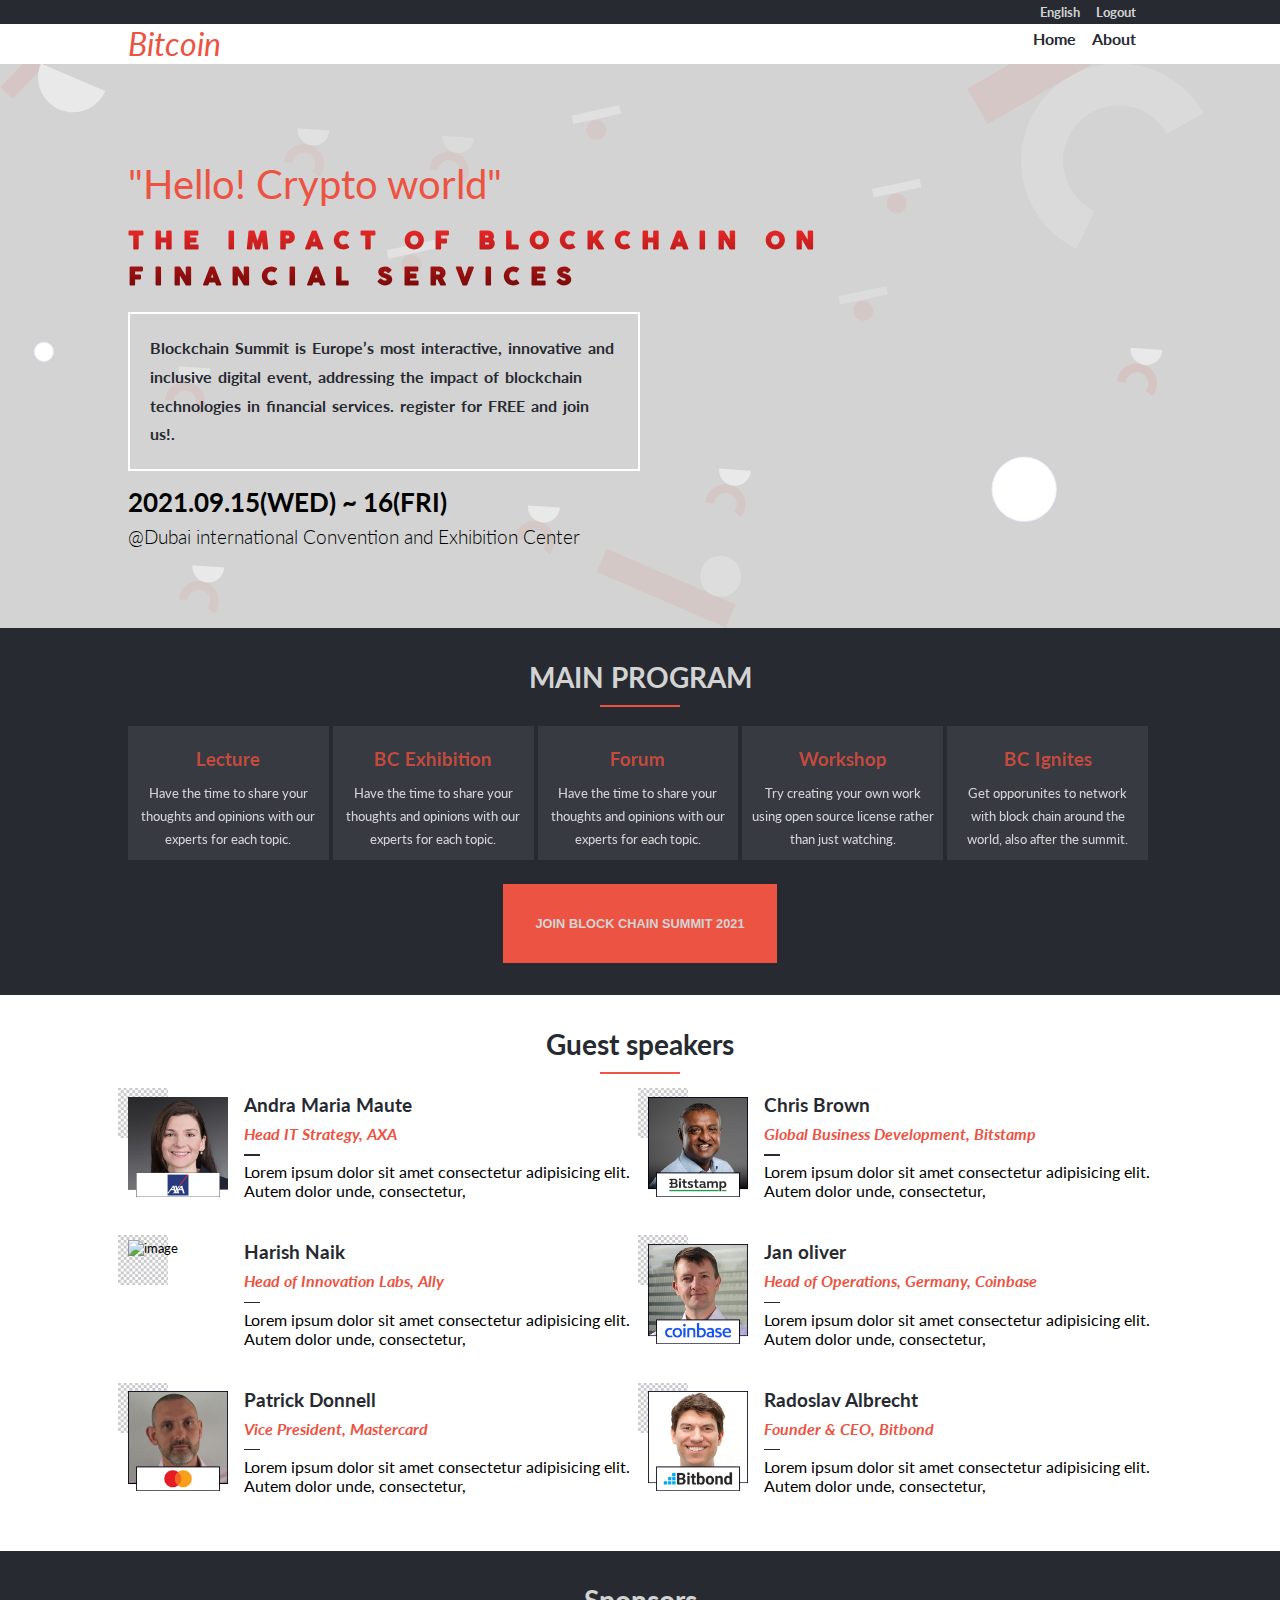
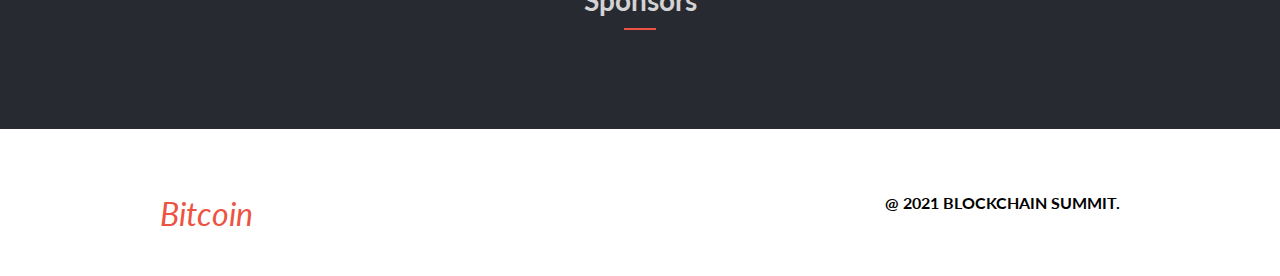
==== commit b878f073: "Add js file" ====
--- a/index.html
+++ b/index.html
@@ -149,54 +149,7 @@
               <div class="speakers">
                   <h1 class="speakers-heading">Guest speakers</h1>
                     <ul class="speakers-list" id="speakers-list">
-                        <li class="speakers-list-item">
-                          <img src="./images/Andra-Maria_Maute_AXA.png" class="image" alt="image">
-                            <div class="speakers-list-item_info">
-                              <h2 class="speakers-list-item__heading">Andra Maria Maute</h2>
-                              <h3 class="speakers-list-item__role">Head IT Strategy, AXA</h3>
-                              <p class="sprakers-list-item__text">Lorem ipsum dolor sit amet consectetur adipisicing elit. Autem dolor unde, consectetur</p>
-                            </div>
-                        </li>
-                        <li class="speakers-list-item">
-                          <img src="./images/Chris_Aruliah_Bitstamp_NEW.png" class="image" alt="image">
-                            <div class="speakers-list-item_info">
-                              <h2 class="speakers-list-item__heading">Chris Brown</h2>
-                              <h3 class="speakers-list-item__role">Global Business Development, Bitstamp</h3>
-                              <p class="sprakers-list-item__text">Lorem ipsum dolor sit amet consectetur adipisicing elit. Autem dolor unde, consectetur</p>
-                            </div>
-                        </li>
-                        <li class="speakers-list-item">
-                            <img src="./images/Harish_Naik_Ally_NEW.png" class="image" alt="image">
-                            <div class="speakers-list-item_info">
-                                <h2 class="speakers-list-item__heading">Harish Naik</h2>
-                                <h3 class="speakers-list-item__role">Head of Innovation Labs, Ally</h3>
-                                <p class="sprakers-list-item__text">Lorem ipsum dolor sit amet consectetur adipisicing elit. Autem dolor unde, consectetur</p>
-                            </div>
-                        </li>
-                        <li class="speakers-list-item">
-                            <img src="./images/Jan-Oliver_Sell_Coinbase_NEW.png" class="image" alt="image">
-                            <div class="speakers-list-item_info">
-                                <h2 class="speakers-list-item__heading">Jan oliver</h2>
-                                <h3 class="speakers-list-item__role">Head of Operations, Germany, Coinbase</h3>
-                                <p class="sprakers-list-item__text">Lorem ipsum dolor sit amet consectetur adipisicing elit. Autem dolor unde, consectetur</p>
-                            </div>
-                        </li>
-                        <li class="speakers-list-item">
-                            <img src="./images/Patrick_ODonnell_Mastercard_NEW.png" class="image" alt="image">
-                            <div class="speakers-list-item_info">
-                                <h2 class="speakers-list-item__heading">Patrick O'Donnell</h2>
-                                <h3 class="speakers-list-item__role">Vice President, Mastercard</h3>
-                                <p class="sprakers-list-item__text">Lorem ipsum dolor sit amet consectetur adipisicing elit. Autem dolor unde, consectetur</p>
-                            </div>
-                        </li>
-                        <li class="speakers-list-item">
-                            <img src="./images/Radoslav_Albrecht_Bitbond.png" class="image" alt="image">
-                            <div class="speakers-list-item_info">
-                                <h2 class="speakers-list-item__heading">Radoslav Albrecht</h2>
-                                <h3 class="speakers-list-item__role">Founder & CEO, Bitbond</h3>
-                                <p class="sprakers-list-item__text">Lorem ipsum dolor sit amet consectetur adipisicing elit. Autem dolor unde, consectetur</p>
-                            </div>
-                        </li>
+                        
                     </ul>
                </div>
           </div>
@@ -241,6 +194,6 @@
             </div>
         </div>
     </footer>
-    
+    <script src="app.js"></script>
 </body>
 </html>--- a/style.css
+++ b/style.css
@@ -1,6 +1,11 @@
-* {
+@font-face {
+    font-family: cocogoose;
+    src: url("fonts/COCOGOOSE/Cocogoose_trial.ttf");
+}
+
+*, *::before, *::after {
+    padding: 0;
     margin: 0;
-    padding: o;
     box-sizing: border-box;
 }
 
@@ -110,7 +115,7 @@
     transform: translateX(-100%);
     visibility: hidden;
     z-index: 900;
-    background-color: #ec5342;
+    background-color: #d3d3d3;
     transition: transform 0.8s ease-in-out;
 }
 
@@ -149,6 +154,10 @@
 .hero-container {
     padding: 5rem 0;
     background-color: #d3d3d3;
+    background-image: url("./images/background.svg");
+    position: relative;
+    background-repeat: no-repeat;
+    background-size: contain;
 }
 
 .hero-content,
@@ -159,20 +168,21 @@
 
 .hero-content__text,
 .hero-about-content__text {
-  font-size: 1.8rem;
+  font-size: 2.5rem;
   color: #ec5342;
+  font-family: 'lato', sans-serif;
+  margin-bottom: 1rem;
 }
 
 .hero-content__heading,
 .hero-about-content__heading {
-  font-size: 2.5rem;
-  color: #ec5342;
+  font-size: 1.5rem;
   font-weight: 700;
-  letter-spacing: 0.1rem;
   margin-bottom: 1rem;
   background-image: linear-gradient(rgb(241, 42, 42), rgb(104, 4, 4));
   color: transparent; 
   -webkit-background-clip: text;
+  font-family: 'cocogoose', sans-serif; 
 }
 
 .hero-content__desc,
@@ -189,8 +199,8 @@
 
 .hero-content__date {
     font-weight: bold;
-    font-size: 2rem;
-    margin-bottom: 0.4rem;
+    font-size: 1.6rem;
+    margin-bottom: 0.5rem;
 }
 
 .hero-content__place {
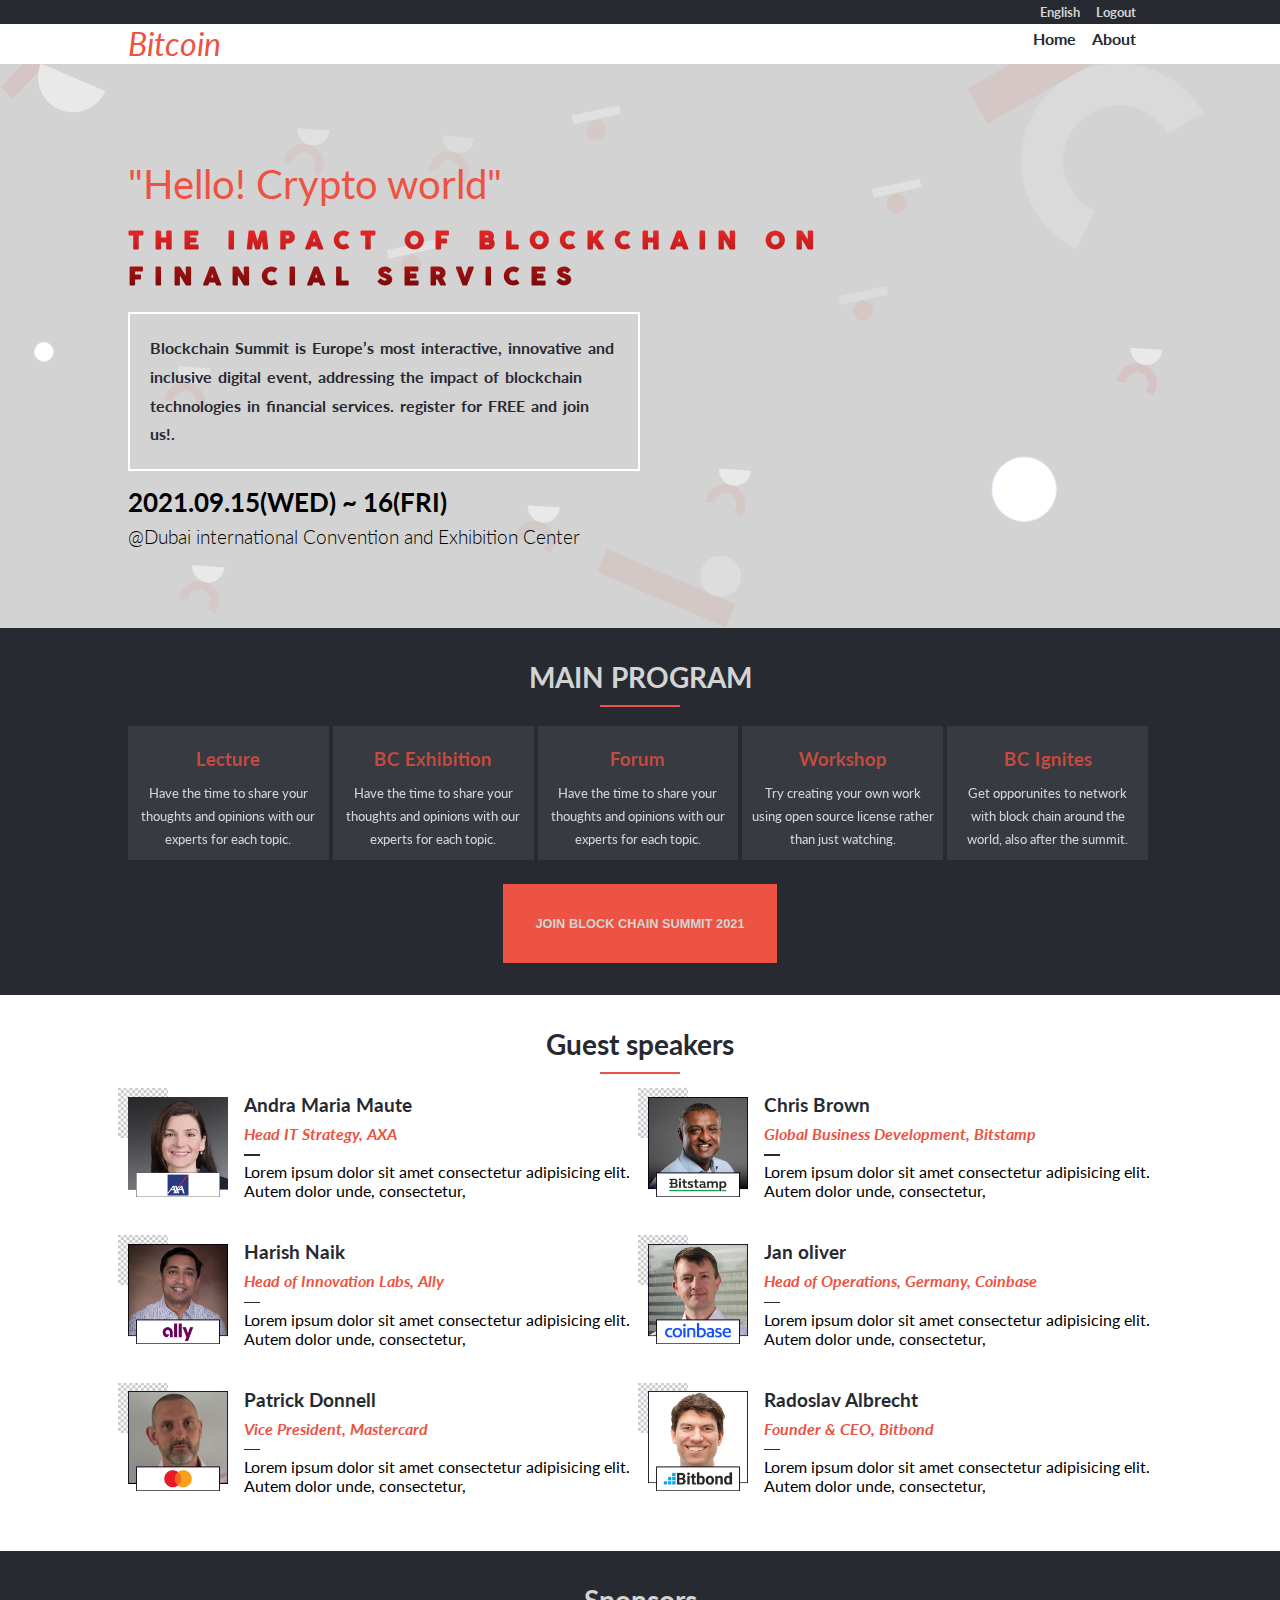
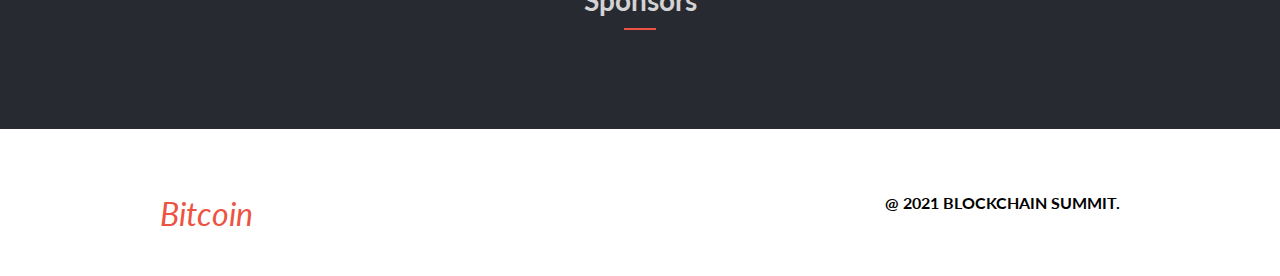
==== commit dacee14b: "Add tse changes" ====
--- a/index.html
+++ b/index.html
@@ -72,7 +72,7 @@
         <section>
             <div class="container bg-dark">
                 <div class="program">
-                    <h1 class="program__heading">MAIN PROGRAM</h1>
+                    <h2 class="program__heading">MAIN PROGRAM</h2>
                     <ul class="program-list">
                         <li class="program-list-item">
                             <div class="program-list-item-container">
@@ -147,7 +147,7 @@
         <section>
             <div class="container">
               <div class="speakers">
-                  <h1 class="speakers-heading">Guest speakers</h1>
+                  <h2 class="speakers-heading">Guest speakers</h2>
                     <ul class="speakers-list" id="speakers-list">
                         
                     </ul>
@@ -157,7 +157,7 @@
         <section>
             <div class="container bg-dark">
                 <div class="partner">
-                    <h1 class="partner-heading">Sponsors</h1>
+                    <h2 class="partner-heading">Sponsors</h2>
                     <ul class="partners-list">
                         <li class="partner-list-item">
                             <i class="fab fa-bitcoin"></i>
--- a/style.css
+++ b/style.css
@@ -1,163 +1,166 @@
 @font-face {
-    font-family: cocogoose;
-    src: url("fonts/COCOGOOSE/Cocogoose_trial.ttf");
-}
-
-*, *::before, *::after {
-    padding: 0;
-    margin: 0;
-    box-sizing: border-box;
+  font-family: cocogoose;
+  src: url("fonts/COCOGOOSE/Cocogoose_trial.ttf");
+}
+
+*,
+*::before,
+*::after {
+  padding: 0;
+  margin: 0;
+  box-sizing: border-box;
 }
 
 body {
-    font-family: 'lato', sans-serif;
-    font-size: 13px;
+  font-family: 'lato', sans-serif;
+  font-size: 13px;
 }
 
 a {
-    text-decoration: none;
+  text-decoration: none;
 }
 
 li {
-    list-style: none;
+  list-style: none;
 }
 
 .bg-dark {
-    background: #272a31;
+  background: #272a31;
 }
 
 .bg-white {
-    background: #fff;
+  background: #fff;
 }
 
 .btn {
-    color: #d3d3d3;
-    font-size: 0.8rem;
-    outline: none;
-    border: none;
-    font-weight: 700;
-    cursor: pointer;
+  color: #d3d3d3;
+  font-size: 0.8rem;
+  outline: none;
+  border: none;
+  font-weight: 700;
+  cursor: pointer;
 }
 
 .btn-large {
-    background: #ec5342;
-    padding: 2rem;
-    display: inline-block;
-    margin: 0 auto;
+  background: #ec5342;
+  padding: 2rem;
+  display: inline-block;
+  margin: 0 auto;
 }
 
 .header {
-    position: relative;
-    width: 100%;
+  position: relative;
+  width: 100%;
 }
 
 .nav {
-    position: fixed;
-    top: 0;
-    left: 0;
-    width: 100%;
-    margin: 0 auto;
-    background: #fff;
-    z-index: 1000;
-    height: 3rem;
+  position: fixed;
+  top: 0;
+  left: 0;
+  width: 100%;
+  margin: 0 auto;
+  background: #fff;
+  z-index: 1000;
+  height: 3rem;
 }
 
 .logo {
-    width: 5rem;
-    height: 1rem;
+  width: 5rem;
+  height: 1rem;
 }
 
 .header .logo {
-    display: none;
-    visibility: hidden;
+  display: none;
+  visibility: hidden;
 }
 
 .logo a {
-    font-size: 2rem;
-    color: #ec5342;
+  font-size: 2rem;
+  color: #ec5342;
 }
 
 .icon {
-    width: 3rem;
-    height: 3rem;
-    padding: 1rem;
-    position: absolute;
-    top: 0;
-    left: 0;
-    align-items: center;
-    cursor: pointer;
-    margin-bottom: 2rem;
-    display: flex;
+  width: 3rem;
+  height: 3rem;
+  padding: 1rem;
+  position: absolute;
+  top: 0;
+  left: 0;
+  align-items: center;
+  cursor: pointer;
+  margin-bottom: 2rem;
+  display: flex;
 }
 
 .icon i {
-    font-size: 2.4rem;
-    color: #272a31;
+  font-size: 2.4rem;
+  color: #272a31;
 }
 
 .icon .close {
-    display: none;
-    visibility: hidden;
+  display: none;
+  visibility: hidden;
 }
 
 .top-nav {
-    display: none;
-    visibility: hidden;
-}
-  
+  display: none;
+  visibility: hidden;
+}
+
 .nav-list {
-    position: fixed;
-    top: 0;
-    left: 0;
-    width: 100%;
-    height: 100vh;
-    padding: 1.2rem;
-    transform: translateX(-100%);
-    visibility: hidden;
-    z-index: 900;
-    background-color: #d3d3d3;
-    transition: transform 0.8s ease-in-out;
+  position: fixed;
+  top: 0;
+  left: 0;
+  width: 100%;
+  height: 100vh;
+  padding: 1.2rem;
+  transform: translateX(-100%);
+  visibility: hidden;
+  z-index: 900;
+  background-color: #d3d3d3;
+  transition: transform 0.8s ease-in-out;
 }
 
 .nav-item {
-    margin: 2rem 0;
-    font-size: 2rem;
+  margin: 2rem 0;
+  font-size: 2rem;
 }
 
 .nav-link {
-    color: #272a31;
+  color: #272a31;
 }
 
 .nav-link:active {
-    color: #ec5342;
-}
-
-.nav-link {
-    color: underline #ec5342;
+  color: #ec5342;
+}
+
+.nav-link:hover {
+  /* stylelint-disable-next-line */
+  color: underline #ec5342;
 }
 
 .active .icon .hamburger {
-    display: none;
-    visibility: hidden;
-}
-  
+  display: none;
+  visibility: hidden;
+}
+
 .active .icon .close {
-    display: block;
-    visibility: visible;
-}
-  
+  display: block;
+  visibility: visible;
+}
+
 .active .nav-list {
-    transform: translateX(0);
-    visibility: visible;
+  transform: translateX(0);
+  visibility: visible;
 }
 
 .hero-container {
-    padding: 5rem 0;
-    background-color: #d3d3d3;
-    background-image: url("./images/background.svg");
-    position: relative;
-    background-repeat: no-repeat;
-    background-size: contain;
+  padding: 5rem 0;
+  background-color: #d3d3d3;
+  background-image: url("./images/background.svg");
+  position: relative;
+  background-repeat: no-repeat;
+  background-size: contain;
 }
 
 .hero-content,
@@ -179,10 +182,11 @@
   font-size: 1.5rem;
   font-weight: 700;
   margin-bottom: 1rem;
-  background-image: linear-gradient(rgb(241, 42, 42), rgb(104, 4, 4));
-  color: transparent; 
+  /* stylelint-disable-next-line */
+  background: linear-gradient(rgb(241, 42, 42), rgb(104, 4, 4));
+  color: transparent;
   -webkit-background-clip: text;
-  font-family: 'cocogoose', sans-serif; 
+  font-family: 'cocogoose', sans-serif;
 }
 
 .hero-content__desc,
@@ -198,544 +202,544 @@
 }
 
 .hero-content__date {
-    font-weight: bold;
-    font-size: 1.6rem;
-    margin-bottom: 0.5rem;
+  font-weight: bold;
+  font-size: 1.6rem;
+  margin-bottom: 0.5rem;
 }
 
 .hero-content__place {
-    font-weight: 300;
+  font-weight: 300;
+  font-size: 1.2rem;
+}
+
+.container {
+  padding: 2rem 0;
+}
+
+.program__heading {
+  text-align: center;
+  color: #d3d3d3;
+  font-size: 1.75rem;
+  position: relative;
+  margin-bottom: 2rem;
+}
+
+.program__heading::after {
+  content: " ";
+  position: absolute;
+  bottom: -0.8rem;
+  left: 50%;
+  background-color: #ec5342;
+  width: 5rem;
+  height: 0.1rem;
+  transform: translateX(-50%);
+}
+
+.program {
+  width: 90%;
+  margin: 0 auto;
+  text-align: center;
+}
+
+.program-list-item {
+  opacity: 0.8;
+  margin-bottom: 2rem;
+  width: 100%;
+  cursor: pointer;
+  background-color: #3c3f46;
+  padding: 0.8rem;
+}
+
+.program-list-item-container {
+  display: grid;
+  grid-template-columns: 3rem 100px 1fr;
+  grid-column-gap: 0.5rem;
+  align-items: center;
+}
+
+.program-list-item-container__icon i {
+  font-size: 1rem;
+  color: #fff;
+}
+
+.program-list-item-container__title {
+  color: #ec5342;
+  font-size: 1rem;
+  font-weight: 700;
+  text-align: left;
+}
+
+.program-list-item-container__text {
+  color: #fff;
+  font-size: 0.75rem;
+  text-align: left;
+}
+
+.speakers {
+  width: 90%;
+  margin: 0 auto;
+}
+
+.speakers-heading {
+  text-align: center;
+  color: #272a31;
+  font-size: 1.75rem;
+  position: relative;
+  margin-bottom: 2rem;
+}
+
+.speakers-heading::after {
+  content: " ";
+  position: absolute;
+  bottom: -0.8rem;
+  left: 50%;
+  background: #ec5342;
+  width: 5rem;
+  height: 0.1rem;
+  transform: translateX(-50%);
+}
+
+.image {
+  width: 100%;
+  height: 100%;
+  position: relative;
+  object-fit: contain;
+}
+
+.speakers-list-item {
+  display: grid;
+  grid-template-columns: 100px 1fr;
+  margin-bottom: 1.5rem;
+  align-items: center;
+  grid-column-gap: 1rem;
+  position: relative;
+}
+
+.speakers-list-item::before {
+  content: " ";
+  background-image: url("./images/transparent.jpg");
+  background-repeat: no-repeat;
+  background-size: cover;
+  width: 50px;
+  height: 50px;
+  position: absolute;
+  top: -5px;
+  left: -10px;
+}
+
+.speakers-list-item__heading {
+  font-weight: bold;
+  color: #272a31;
+  margin-bottom: 0.5rem;
+  font-size: 1.2rem;
+}
+
+.speakers-list-item__role {
+  color: #ec5342;
+  font-style: italic;
+  font-size: 0.8rem;
+  position: relative;
+  margin-bottom: 1.2rem;
+}
+
+.speakers-list-item__role::after {
+  content: " ";
+  position: absolute;
+  bottom: -0.8rem;
+  left: 0;
+  background: #272a31;
+  width: 1rem;
+  height: 0.1rem;
+}
+
+.speakers-list-item__text {
+  font-size: 0.9rem;
+}
+
+.partner {
+  width: 90%;
+  margin: 0 auto;
+}
+
+.partner-heading {
+  text-align: center;
+  color: #d3d3d3;
+  font-size: 1.75rem;
+  position: relative;
+  margin-bottom: 1rem;
+}
+
+.partner-heading::after {
+  content: " ";
+  position: absolute;
+  bottom: -0.8rem;
+  left: 50%;
+  background: #ec5342;
+  width: 2rem;
+  height: 0.1rem;
+  transform: translateX(-50%);
+}
+
+.partners-list {
+  padding: 2rem 0;
+  display: flex;
+  flex-wrap: wrap;
+  justify-content: center;
+}
+
+.partner-list-item i {
+  font-size: 5rem;
+  color: #d3d3d3;
+}
+
+.footer {
+  width: 90%;
+  margin: 0 auto;
+  display: flex;
+  justify-content: center;
+  align-items: center;
+  padding: 2rem;
+}
+
+.footer .logo {
+  margin-right: 5rem;
+}
+
+.rights {
+  font-size: 1rem;
+  font-weight: 700;
+}
+
+.hero-about-content {
+  text-align: center;
+}
+
+.hero-about-content-contact {
+  width: 80%;
+  margin: 0 auto;
+}
+
+.hero-about-content-contact p {
+  font-size: 0.85rem;
+  line-height: 1.8;
+}
+
+.hero-about-content-contact a {
+  color: #272a31;
+  text-decoration: underline;
+  font-weight: bold;
+  font-size: 0.85rem;
+  line-height: 1.8;
+}
+
+.summits {
+  width: 90%;
+  margin: 0 auto;
+  text-align: center;
+}
+
+.summits-heading {
+  text-align: center;
+  color: #272a31;
+  font-size: 1.75rem;
+  position: relative;
+  margin-bottom: 1.5rem;
+}
+
+.summits-heading::after {
+  content: " ";
+  position: absolute;
+  bottom: -0.8rem;
+  left: 50%;
+  background: #ec5342;
+  width: 2rem;
+  height: 0.1rem;
+  transform: translateX(-50%);
+}
+
+.summits-text {
+  font-size: 1rem;
+  line-height: 1.8;
+  margin-bottom: 1.9rem;
+}
+
+.summits-list-item {
+  position: relative;
+}
+
+.summits-list-item img {
+  object-fit: cover;
+  height: 300px;
+  width: 300px;
+}
+
+.summits-list-item .overlay {
+  position: absolute;
+  top: 0;
+  left: 50%;
+  width: 300px;
+  height: 300px;
+  background: #ec5342;
+  opacity: 0.7;
+  transform: translateX(-50%);
+}
+
+.summits-list-item__details {
+  position: absolute;
+  top: 50%;
+  left: 50%;
+  width: 300px;
+  transform: translate(-50%, -50%);
+  display: flex;
+  flex-direction: column;
+  justify-content: center;
+  align-items: center;
+  color: #fff;
+}
+
+.summits-list-item__details h6 {
+  font-size: 1.6rem;
+}
+
+.summits-list-item__details p {
+  font-size: 1rem;
+}
+
+.summits-list-item:not(:last-child) {
+  margin-bottom: 1rem;
+}
+
+@media screen and (min-width: 400px) {
+  .program-list-item-container {
+    grid-column-gap: 0.75rem;
+  }
+
+  .program-list-item-container__icon i {
+    font-size: 3rem;
+  }
+
+  .program-list-item-container__title {
     font-size: 1.2rem;
-}
-
-.container {
-    padding: 2rem 0;
-}
-
-.program__heading {
-    text-align: center;
-    color: #d3d3d3;
-    font-size: 1.75rem;
-    position: relative;
-    margin-bottom: 2rem;
-}
-
-.program__heading::after {
-    content: " ";
-    position: absolute;
-    bottom: -0.8rem;
-    left: 50%;
-    background-color: #ec5342;
-    width: 5rem;
-    height: 0.1rem;
-    transform: translateX(-50%);
-}
-
-.program {
-    width: 90%;
-    margin: 0 auto;
-    text-align: center;
-}
-
-.program-list-item {
-    opacity: 0.8;
-    margin-bottom: 2rem;
-    width: 100%;
-    cursor: pointer;
-    background-color: #3c3f46;
-    padding: 0.8rem;
-}
-
-.program-list-item-container {
-    display: grid;
-    grid-template-columns: 3rem 100px 1fr;
-    grid-column-gap: 0.5rem;
-    align-items: center;
-}
-
-.program-list-item-container__icon i {
-    font-size: 1rem;
-    color: #fff;
-}
-
-.program-list-item-container__title {
-    color: #ec5342;
-    font-size: 1rem;
-    font-weight: 700;
-    text-align: left;
-}
-
-.program-list-item-container__text {
-    color: #fff;
-    font-size: 0.75rem;
-    text-align: left;
-}
-
-.speakers {
-    width: 90%;
-    margin: 0 auto;
-}
-
-.speakers-heading {
-    text-align: center;
-    color: #272a31;
-    font-size: 1.75rem;
-    position: relative;
-    margin-bottom: 2rem;
-}
-
-.speakers-heading::after {
-    content: " ";
-    position: absolute;
-    bottom: -0.8rem;
-    left: 50%;
-    background: #ec5342;
-    width: 5rem;
-    height: 0.1rem;
-    transform: translateX(-50%);
-}
-
-.image {
-    width: 100%;
-    height: 100%;
-    position: relative;
-    object-fit: contain; 
-}
-
-.speakers-list-item {
-    display: grid;
-    grid-template-columns: 100px 1fr;
-    margin-bottom: 1.5rem;
-    align-items: center;
-    grid-column-gap: 1rem;
-    position: relative;
-}
-
-.speakers-list-item::before {
-    content: " ";
-    background-image: url("./images/transparent.jpg");
-    background-repeat: no-repeat;
-    background-size: cover;
-    width: 50px;
-    height: 50px;
-    position: absolute;
-    top: -5px;
-    left: -10px;
-}
-  
-.speakers-list-item__heading {
-    font-weight: bold;
-    color: #272a31;
-    margin-bottom: 0.5rem;
-    font-size: 1.2rem;
-}
-
-.speakers-list-item__role {
-    color: #ec5342;
-    font-style: italic;
-    font-size: 0.8rem;
-    position: relative;
-    margin-bottom: 1.2rem;
-}
-
-.speakers-list-item__role::after {
-    content: " ";
-    position: absolute;
-    bottom: -0.8rem;
-    left: 0;
-    background: #272a31;
-    width: 1rem;
-    height: 0.1rem;
-}
-
-.speakers-list-item__text {
-    font-size: 0.9rem;
-}
-
-.partner {
-    width: 90%;
-    margin: 0 auto;
-}
-
-.partner-heading {
-    text-align: center;
-    color: #d3d3d3;
-    font-size: 1.75rem;
-    position: relative;
-    margin-bottom: 1rem;
-}
-
-.partner-heading::after {
-    content: " ";
-    position: absolute;
-    bottom: -0.8rem;
-    left: 50%;
-    background: #ec5342;
-    width: 2rem;
-    height: 0.1rem;
-    transform: translateX(-50%);
-}
-
-.partners-list {
-    padding: 2rem 0;
-    display: flex;
-    flex-wrap: wrap;
-    justify-content: center;
-}
-
-.partner-list-item i {
-    font-size: 5rem;
-    color: #d3d3d3;
-}
-
-.footer {
-    width: 90%;
-    margin: 0 auto;
-    display: flex;
-    justify-content: center;
-    align-items: center;
-    padding: 2rem;
-}
-
-.footer .logo {
-    margin-right: 5rem;
-}
-
-.rights {
-    font-size: 1rem;
-    font-weight: 700;
-}
-
-.hero-about-content {
-    text-align: center;
-}
-
-.hero-about-content-contact {
-    width: 80%;
-    margin: 0 auto;
-}
-
-.hero-about-content-contact p {
+  }
+
+  .program-list-item-container__text {
     font-size: 0.85rem;
     line-height: 1.8;
-}
-
-.hero-about-content-contact a {
-    color: #272a31;
-    text-decoration: underline;
-    font-weight: bold;
-    font-size: 0.85rem;
-    line-height: 1.8;
-}
-
-.summits {
-    width: 90%;
-    margin: 0 auto;
-    text-align: center;
-}
-
-.summits-heading {
-    text-align: center;
-    color: #272a31;
-    font-size: 1.75rem;
-    position: relative;
-    margin-bottom: 1.5rem;
-}
-
-.summits-heading::after {
-    content: " ";
-    position: absolute;
-    bottom: -0.8rem;
-    left: 50%;
-    background: #ec5342;
-    width: 2rem;
-    height: 0.1rem;
-    transform: translateX(-50%);
-}
-
-.summits-text {
-    font-size: 1rem;
-    line-height: 1.8;
-    margin-bottom: 1.9rem;
-}
-
-.summits-list-item {
-    position: relative;
-}
-
-.summits-list-item img {
-    object-fit: cover;
-    height: 300px;
-    width: 300px;
-}
-
-.summits-list-item .overlay {
+  }
+}
+
+@media screen and (min-width: 768px) {
+  .header .logo {
+    display: block;
+    visibility: visible;
+  }
+
+  .icon {
+    display: none;
+    visibility: hidden;
+  }
+
+  .nav {
+    display: flex;
+    align-items: center;
+    padding: 1.2rem 5rem;
+    height: 4rem;
+  }
+
+  .top-nav {
+    display: flex;
+    background-color: #272a31;
+    width: 100%;
     position: absolute;
     top: 0;
-    left: 50%;
-    width: 300px;
-    height: 300px;
-    background: #ec5342;
-    opacity: 0.7;
-    transform: translateX(-50%);
-}
-
-.summits-list-item__details {
-    position: absolute;
-    top: 50%;
-    left: 50%;
-    width: 300px;
-    transform: translate(-50%, -50%);
+    left: 0;
+    height: 1.5rem;
+    justify-content: flex-end;
+    align-items: center;
+    padding: 0.5rem 5rem;
+    visibility: visible;
+  }
+
+  .top-nav__item {
+    margin-right: 1rem;
+  }
+
+  .top-nav__link {
+    color: #d3d3d3;
+    font-size: 0.8rem;
+    font-weight: 700;
+  }
+
+  .nav-list {
+    position: relative;
+    visibility: visible;
+    height: initial;
+    z-index: 0;
+    transform: translateX(0);
+    display: flex;
+    justify-content: flex-end;
+    width: 100%;
+    background: none;
+    padding: 0;
+    transition: none;
+  }
+
+  .nav-item {
+    margin: 0 1rem 0 0;
+  }
+
+  .nav-link {
+    font-size: 1rem;
+    color: #272a31;
+    font-weight: 700;
+  }
+
+  .nav-link:active {
+    color: #ec5342;
+  }
+
+  .nav-link:hover {
+    text-decoration: underline #ec5342;
+  }
+
+  .hero-container {
+    padding-top: 10rem;
+  }
+
+  .hero-content,
+  .hero-about-content,
+  .program,
+  .speakers,
+  .partner {
+    width: 80%;
+  }
+
+  .program-list {
     display: flex;
     flex-direction: column;
     justify-content: center;
     align-items: center;
-    color: #fff;
-}
-
-.summits-list-item__details h6 {
-    font-size: 1.6rem;
-}
-
-.summits-list-item__details p {
+  }
+
+  .program-list-item {
+    width: 70%;
+  }
+
+  .program-list-item-container {
+    grid-template-columns: 1fr;
+    grid-row-gap: 0.75rem;
+  }
+
+  .program-list-item-container__title {
+    text-align: center;
+    font-size: 1.2rem;
+  }
+
+  .program-list-item-container__text {
+    text-align: center;
+    font-size: 1.2rem;
+  }
+
+  .partners-list {
+    justify-content: space-between;
+  }
+
+  .hero-about-content-contact {
+    width: 90%;
+  }
+
+  .summits-list {
+    display: flex;
+    justify-content: center;
+  }
+
+  .summits-list-item {
+    margin-right: 1.5rem;
+  }
+
+  .summits-list-item:not(:last-child) {
+    margin-bottom: 0;
+  }
+}
+
+@media screen and (min-width: 991px) {
+  .nav {
+    padding-left: 8rem;
+    padding-right: 8rem;
+  }
+
+  .top-nav {
+    padding-left: 8rem;
+    padding-right: 8rem;
+  }
+
+  .hero-content,
+  .program,
+  .speakers,
+  .partner,
+  .footer,
+  .hero-about-content {
+    width: 80%;
+  }
+
+  .hero-content__heading,
+  .hero-about-content__heading {
+    width: 70%;
+    letter-spacing: 10px;
+  }
+
+  .hero-content__desc {
+    width: 50%;
     font-size: 1rem;
-}
-
-.summits-list-item:not(:last-child) {
-    margin-bottom: 1rem;
-}
-
-@media screen and (min-width: 400px) {
-    .program-list-item-container {
-      grid-column-gap: 0.75rem;
-    }
-  
-    .program-list-item-container__icon i {
-      font-size: 3rem;
-    }
-  
-    .program-list-item-container__title {
-      font-size: 1.2rem;
-    }
-  
-    .program-list-item-container__text {
-      font-size: 0.85rem;
-      line-height: 1.8;
-    }
-}
-  
-@media screen and (min-width: 768px) {
-    .header .logo {
-      display: block;
-      visibility: visible;
-    }
-  
-    .icon {
-      display: none;
-      visibility: hidden;
-    }
-  
-    .nav {
-      display: flex;
-      align-items: center;
-      padding: 1.2rem 5rem;
-      height: 4rem;
-    }
-
-    .top-nav {
-        display: flex;
-        background-color: #272a31;
-        width: 100%;
-        position: absolute;
-        top: 0;
-        left: 0;
-        height: 1.5rem;
-        justify-content: flex-end;
-        align-items: center;
-        padding: 0.5rem 5rem;
-        visibility: visible;
-    }
-
-    .top-nav__item {
-        margin-right: 1rem;
-    }
-
-    .top-nav__link {
-        color: #d3d3d3;
-        font-size: 0.8rem;
-        font-weight: 700;
-    }
-     
-    .nav-list {
-      position: relative;
-      visibility: visible;
-      height: initial;
-      z-index: 0;
-      transform: translateX(0);
-      display: flex;
-      justify-content: flex-end;
-      width: 100%;
-      background: none;
-      padding: 0;
-      transition: none;
-    }
-  
-    .nav-item {
-      margin: 0 1rem 0 0;
-    }
-  
-    .nav-link {
-      font-size: 1rem;
-      color: #272a31;
-      font-weight: 700;
-    }
-  
-    .nav-link:active {
-      color: #ec5342;
-    }
-  
-    .nav-link:hover {
-      text-decoration: underline #ec5342;
-    }
-  
-    .hero-container {
-      padding-top: 10rem;
-    }
-  
-    .hero-content,
-    .hero-about-content,
-    .program,
-    .speakers,
-    .partner {
-      width: 80%;
-    }
-  
-    .program-list {
-      display: flex;
-      flex-direction: column;
-      justify-content: center;
-      align-items: center;
-    }
-  
-    .program-list-item {
-      width: 70%;
-    }
-  
-    .program-list-item-container {
-      grid-template-columns: 1fr;
-      grid-row-gap: 0.75rem;
-    }
-  
-    .program-list-item-container__title {
-      text-align: center;
-      font-size: 1.2rem;
-    }
-  
-    .program-list-item-container__text {
-      text-align: center;
-      font-size: 1.2rem;
-    }
-  
-    .partners-list {
-      justify-content: space-between;
-    }
-  
-    .hero-about-content-contact {
-      width: 90%;
-    }
-  
-    .summits-list {
-      display: flex;
-      justify-content: center;
-    }
-  
-    .summits-list-item {
-      margin-right: 1.5rem;
-    }
-  
-    .summits-list-item:not(:last-child) {
-      margin-bottom: 0;
-    }
-}
-  
-@media screen and (min-width: 991px) {
-    .nav {
-      padding-left: 8rem;
-      padding-right: 8rem;
-    }
-
-    .top-nav {
-        padding-left: 8rem;
-        padding-right: 8rem;
-    }
-
-    .hero-content,
-    .program,
-    .speakers,
-    .partner,
-    .footer,
-    .hero-about-content {
-      width: 80%;
-    }
-  
-    .hero-content__heading,
-    .hero-about-content__heading {
-      width: 70%;
-      letter-spacing: 10px;
-    }
-  
-    .hero-content__desc {
-      width: 50%;
-      font-size: 1rem;
-    }
-  
-    .hero-about-content__heading {
-      margin: 0 auto 2.5rem;
-    }
-  
-    .speakers-list {
-      display: grid;
-      grid-template-columns: 1fr 1fr;
-      grid-gap: 1rem;
-    }
-  
-    .speakers-list-item__role {
-      font-size: 1rem;
-    }
-  
-    .footer {
-      justify-content: space-between;
-    }
-}
-  
+  }
+
+  .hero-about-content__heading {
+    margin: 0 auto 2.5rem;
+  }
+
+  .speakers-list {
+    display: grid;
+    grid-template-columns: 1fr 1fr;
+    grid-gap: 1rem;
+  }
+
+  .speakers-list-item__role {
+    font-size: 1rem;
+  }
+
+  .footer {
+    justify-content: space-between;
+  }
+}
+
 @media screen and (min-width: 1024px) {
-    .program-list-item {
-      padding: 0.5rem;
-      margin-bottom: 1.5rem;
-      margin-right: 0.25rem;
-      border: 1px solid transparent;
-      transition: border 0.5s ease-in-out;
-    }
-  
-    .program-list-item:hover {
-      border-color: #fff;
-    }
-  
-    .program-list {
-      flex-direction: row;
-      justify-content: space-between;
-    }
-  
-    .program-list-item-container {
-      font-size: 0.9rem;
-    }
-  
-    .program-list-item-container__text {
-      text-align: center;
-      font-size: 0.8rem;
-    }
-  
-    .speakers-list-item__text {
-      font-size: 1rem;
-    }
-}+  .program-list-item {
+    padding: 0.5rem;
+    margin-bottom: 1.5rem;
+    margin-right: 0.25rem;
+    border: 1px solid transparent;
+    transition: border 0.5s ease-in-out;
+  }
+
+  .program-list-item:hover {
+    border-color: #fff;
+  }
+
+  .program-list {
+    flex-direction: row;
+    justify-content: space-between;
+  }
+
+  .program-list-item-container {
+    font-size: 0.9rem;
+  }
+
+  .program-list-item-container__text {
+    text-align: center;
+    font-size: 0.8rem;
+  }
+
+  .speakers-list-item__text {
+    font-size: 1rem;
+  }
+}
